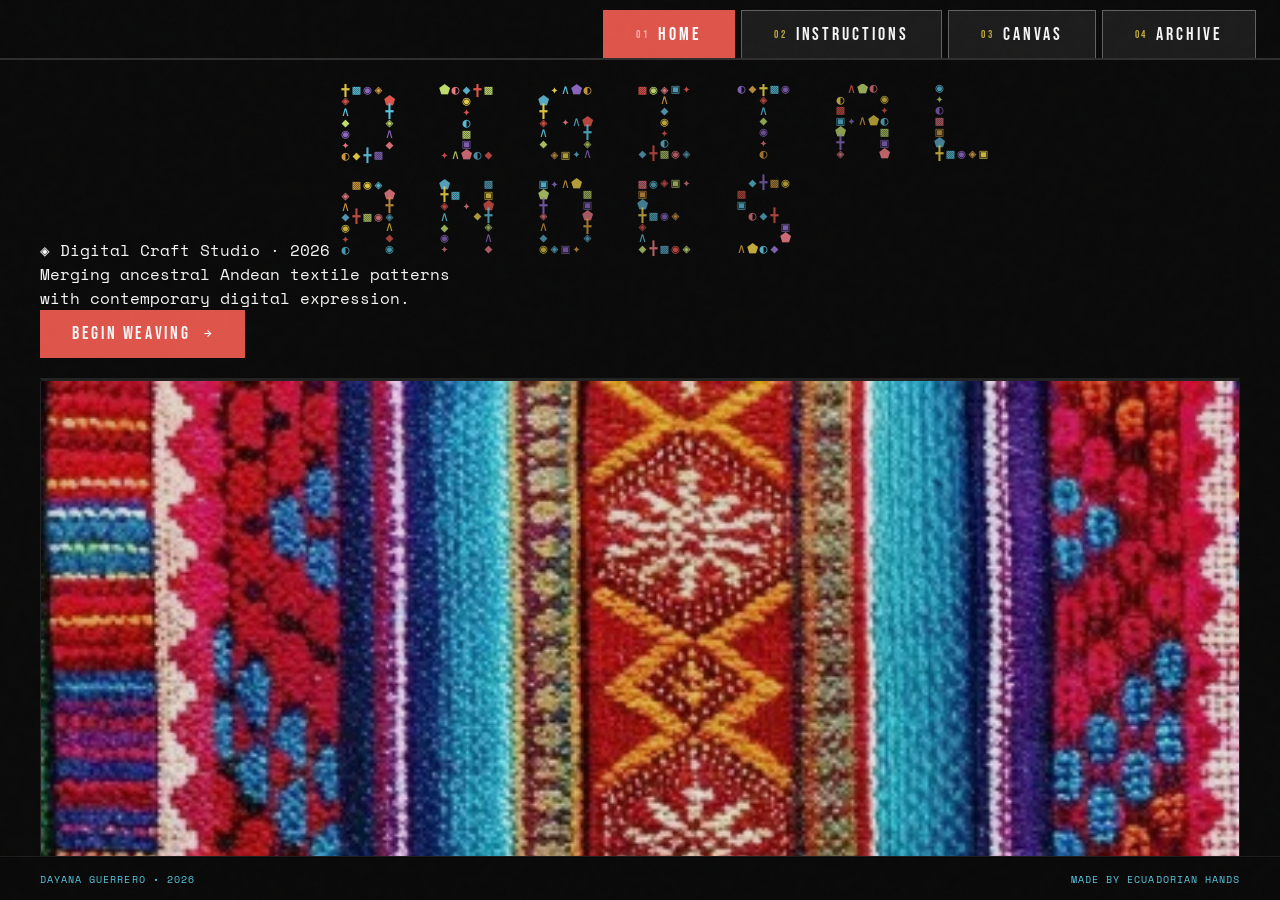
==== index.html @ b8771808 "Add files via upload" ====
<!DOCTYPE html>
<html lang="en">
<head>
    <meta charset="UTF-8">
    <meta name="viewport" content="width=device-width, initial-scale=1.0">
    <title>DIGITAL ANDES • Dayana 2026</title>
    <link rel="stylesheet" href="styles.css">

<style id="tutorial-styles">

/* ── Tutorial embed — fully fluid for 27" 5K (DPR=2 → ~1280 CSS px wide)
   All sizes use clamp(min, preferred-vw/vh, max).
   Calibrated to 1280×800 CSS viewport (5K iMac, DPR=2).
   Scales continuously 768px – 1920px. ── */

#tutorial-embed {
  position: relative;
  width: 100%;
  height: 100%;
  background: #0a0a0a;
  font-family: 'Space Mono', monospace;
  color: #f5f5f5;
  overflow: hidden;

  --golden: #e7cc44;
  --coral:  #de544a;
  --cyan:   #5bc6e2;
  --lime:   #c1dc6e;
  --purple: #8d69c6;
  --pink:   #e97883;
  --bg:     #0a0a0a;
  --panel:  #111111;
  --border: rgba(255,255,255,0.08);

  --t-badge:     clamp(2rem,   4.2vw, 5rem);
  --t-title:     clamp(1.3rem, 2vw,   2.4rem);
  --t-desc:      clamp(0.65rem,0.78vw,0.88rem);
  --t-key:       clamp(0.58rem,0.68vw,0.78rem);
  --t-ann:       clamp(0.52rem,0.6vw, 0.72rem);
  --t-auto:      clamp(0.48rem,0.56vw,0.66rem);
  --t-overlay:   clamp(1.8rem, 4.5vw, 4.8rem);
  --t-overlay-p: clamp(0.62rem,0.75vw,0.88rem);
  --t-save:      clamp(0.85rem,1.05vw,1.3rem);
  --t-kbd:       clamp(0.75rem,0.9vw,  1.1rem);
  --t-sym:       clamp(11px,   1.2vw,  16px);
  --t-nav:       clamp(0.75rem,0.9vw,  1.1rem);

  --strip-w:    clamp(160px, 20vw, 280px);
  --strip-pad:  clamp(1.2rem,2.2vw,2.8rem);
  --cell-sz:    clamp(20px,  2.4vw,  34px);
  --kbd-w:      clamp(28px,  3.2vw,  46px);
  --kbd-h:      clamp(34px,  3.8vw,  54px);
  --sym-btn-sz: clamp(26px,  2.8vw,  40px);
  --sidebar-w:  clamp(38px,  4.2vw,  58px);
  --nav-sz:     clamp(26px,  2.8vw,  40px);
  --save-pad-v: clamp(0.55rem,0.8vh, 1rem);
  --save-pad-h: clamp(1.2rem, 1.8vw, 2.4rem);
}

#tutorial-embed * { margin: 0; padding: 0; box-sizing: border-box; }

#tutorial-embed .slide {
  position: absolute; inset: 0; display: flex;
  opacity: 0; pointer-events: none; transition: opacity 0.5s ease;
}
#tutorial-embed .slide.active { opacity: 1; pointer-events: all; }

#tutorial-embed .label-strip {
  width: var(--strip-w);
  flex-shrink: 0;
  background: var(--panel);
  border-right: 1px solid var(--border);
  display: flex; flex-direction: column; justify-content: center;
  padding: var(--strip-pad);
  position: relative; z-index: 10;
  gap: clamp(0.5rem,0.9vh,1.2rem);
}

#tutorial-embed .step-badge {
  font-family: 'Space Mono', monospace;
  font-size: var(--t-badge);
  line-height: 1; color: var(--coral); opacity: 0.2;
}
#tutorial-embed .step-title {
  font-family: 'Bebas Neue', sans-serif;
  font-size: var(--t-title);
  letter-spacing: 0.08em; line-height: 1.1;
}
#tutorial-embed .step-desc {
  font-family: 'Space Mono', monospace;
  font-weight: 300; font-size: var(--t-desc);
  line-height: 1.75; color: var(--cyan); opacity: 0.85;
}
#tutorial-embed .step-key {
  display: inline-flex; align-items: center; gap: 0.5rem;
  background: rgba(255,255,255,0.06); border: 1px solid var(--border);
  padding: clamp(0.32rem,0.5vh,0.6rem) clamp(0.5rem,0.8vw,0.9rem);
  font-size: var(--t-key); letter-spacing: 0.1em; color: var(--golden); white-space: nowrap;
}

#tutorial-embed .demo-area {
  flex: 1; position: relative; background: #0d0d0d; overflow: hidden;
}
#tutorial-embed .demo-grid {
  position: absolute; inset: 0;
  background-image:
    linear-gradient(rgba(255,255,255,0.025) 1px, transparent 1px),
    linear-gradient(90deg, rgba(255,255,255,0.025) 1px, transparent 1px);
  background-size: var(--cell-sz) var(--cell-sz);
}

#tutorial-embed .cell {
  position: absolute;
  width: var(--cell-sz); height: var(--cell-sz);
  display: flex; align-items: center; justify-content: center;
  font-size: calc(var(--cell-sz) * 0.58);
  border-radius: 2px; opacity: 0; transform: scale(0.5);
  transition: opacity 0.25s ease, transform 0.25s ease;
}
#tutorial-embed .cell.show { opacity: 1; transform: scale(1); }

#tutorial-embed .cursor {
  position: absolute;
  width: clamp(14px,1.6vw,22px); height: clamp(14px,1.6vw,22px);
  border: 2px solid var(--golden); border-radius: 50%;
  pointer-events: none; z-index: 50;
  transition: left 0.4s cubic-bezier(0.25,0.1,0.25,1), top 0.4s cubic-bezier(0.25,0.1,0.25,1);
}
#tutorial-embed .cursor::after {
  content: ''; position: absolute; top: 50%; left: 50%;
  transform: translate(-50%,-50%);
  width: clamp(3px,0.3vw,5px); height: clamp(3px,0.3vw,5px);
  background: var(--golden); border-radius: 50%;
}
#tutorial-embed .cursor.dragging { border-color: var(--coral); box-shadow: 0 0 12px var(--coral); }
#tutorial-embed .cursor.dragging::after { background: var(--coral); }

#tutorial-embed .trail-dot {
  position: absolute;
  width: clamp(3px,0.35vw,5px); height: clamp(3px,0.35vw,5px);
  background: var(--coral); border-radius: 50%;
  opacity: 0; pointer-events: none; transition: opacity 0.3s ease;
}
#tutorial-embed .trail-dot.show { opacity: 0.6; }

#tutorial-embed .sidebar-hint {
  position: absolute; right: 0; top: 0; bottom: 0;
  width: var(--sidebar-w); background: rgba(10,10,10,0.95);
  border-left: 1px solid var(--border);
  display: flex; flex-direction: column; align-items: center;
  padding: clamp(0.6rem,1vh,1.2rem) 0;
  gap: clamp(0.45rem,0.7vh,0.9rem); z-index: 20;
}

#tutorial-embed .sym-btn {
  width: var(--sym-btn-sz); height: var(--sym-btn-sz);
  display: flex; align-items: center; justify-content: center;
  font-size: var(--t-sym); border: 1px solid transparent;
  border-radius: 2px; cursor: pointer; transition: all 0.2s;
  color: rgba(255,255,255,0.5);
}
#tutorial-embed .sym-btn.active-sym {
  border-color: var(--golden); color: var(--golden);
  background: rgba(231,204,68,0.1); box-shadow: 0 0 8px rgba(231,204,68,0.3);
}

#tutorial-embed .kbd-display {
  position: absolute;
  bottom: clamp(1.2rem,2.5vh,3rem); left: 50%; transform: translateX(-50%);
  display: flex; gap: clamp(3px,0.4vw,6px); z-index: 30;
}
#tutorial-embed .kbd-key {
  width: var(--kbd-w); height: var(--kbd-h);
  background: rgba(255,255,255,0.06);
  border: 1px solid rgba(255,255,255,0.15);
  border-bottom: 3px solid rgba(255,255,255,0.1);
  border-radius: 4px; display: flex; align-items: center; justify-content: center;
  font-family: 'Space Mono', monospace; font-size: var(--t-kbd);
  color: rgba(255,255,255,0.4); transition: all 0.15s ease;
}
#tutorial-embed .kbd-key.pressed {
  background: rgba(231,204,68,0.15); border-color: var(--golden);
  border-bottom-color: rgba(231,204,68,0.3); color: var(--golden);
  transform: translateY(2px); box-shadow: 0 0 10px rgba(231,204,68,0.25);
}

#tutorial-embed .typed-word {
  position: absolute; top: 50%; left: 50%;
  transform: translate(-50%,-50%); z-index: 25;
  display: flex; gap: clamp(3px,0.4vw,6px);
}
#tutorial-embed .typed-char {
  display: inline-flex; flex-direction: column;
  gap: clamp(1px,0.15vw,2px);
  opacity: 0; transform: translateY(10px);
  transition: opacity 0.2s ease, transform 0.2s ease;
}
#tutorial-embed .typed-char.show { opacity: 1; transform: translateY(0); }

#tutorial-embed .color-dot {
  width: clamp(20px,2.4vw,32px); height: clamp(20px,2.4vw,32px);
  border-radius: 50%; border: 2px solid transparent;
  transition: all 0.2s; cursor: pointer; flex-shrink: 0;
}
#tutorial-embed .color-dot.selected {
  border-color: white; transform: scale(1.2); box-shadow: 0 0 10px currentColor;
}

#tutorial-embed .progress-bar {
  position: absolute;
  bottom: clamp(0.7rem,1.2vh,1.4rem); left: 50%; transform: translateX(-50%);
  display: flex; gap: clamp(4px,0.5vw,8px); z-index: 200;
}
#tutorial-embed .prog-dot {
  width: clamp(5px,0.55vw,8px); height: clamp(5px,0.55vw,8px);
  border-radius: 50%; background: rgba(255,255,255,0.2); transition: all 0.3s;
}
#tutorial-embed .prog-dot.active {
  background: var(--golden); width: clamp(14px,1.6vw,22px); border-radius: 3px;
}

#tutorial-embed .save-btn-demo {
  position: absolute;
  bottom: clamp(1.8rem,3.5vh,4.5rem); left: 50%; transform: translateX(-50%);
  background: var(--coral); color: white;
  font-family: 'Bebas Neue', sans-serif; font-size: var(--t-save);
  letter-spacing: 0.15em;
  padding: var(--save-pad-v) var(--save-pad-h);
  border: none; cursor: pointer;
  display: flex; align-items: center; gap: clamp(0.4rem,0.6vw,0.85rem);
  z-index: 30; opacity: 0; white-space: nowrap;
  transition: opacity 0.4s ease, transform 0.2s ease;
}
#tutorial-embed .save-btn-demo.show { opacity: 1; }
#tutorial-embed .save-btn-demo.click-anim {
  transform: translateX(-50%) scale(0.95); filter: brightness(1.2);
}
#tutorial-embed .save-icon { font-size: var(--t-save); }

#tutorial-embed .flash {
  position: absolute; inset: 0; background: white;
  opacity: 0; pointer-events: none; z-index: 100; transition: opacity 0.1s ease;
}
#tutorial-embed .flash.active { opacity: 0.6; }

#tutorial-embed .annotation {
  position: absolute; font-size: var(--t-ann);
  font-family: 'Space Mono', monospace; letter-spacing: 0.1em;
  color: var(--golden); opacity: 0; transition: opacity 0.4s ease;
  z-index: 40; white-space: nowrap;
}
#tutorial-embed .annotation.show { opacity: 1; }
#tutorial-embed .annotation .ann-line {
  display: block; width: clamp(28px,3vw,48px); height: 1px;
  background: var(--golden); margin-top: clamp(2px,0.4vh,5px); opacity: 0.5;
}

#tutorial-embed .title-overlay {
  position: absolute; inset: 0;
  display: flex; flex-direction: column; align-items: center; justify-content: center;
  background: var(--bg); z-index: 200; transition: opacity 0.8s ease;
  gap: clamp(0.5rem,1vh,1.2rem);
}
#tutorial-embed .title-overlay.hide { opacity: 0; pointer-events: none; }
#tutorial-embed .title-overlay h1 {
  font-family: 'Space Mono', monospace; font-size: var(--t-overlay);
  text-align: center; line-height: 0.9;
}
#tutorial-embed .title-overlay h1 span { display: block; }
#tutorial-embed .title-overlay h1 span:nth-child(1) { color: var(--lime); }
#tutorial-embed .title-overlay h1 span:nth-child(2) { color: var(--golden); }
#tutorial-embed .title-overlay h1 span:nth-child(3) { color: var(--coral); }
#tutorial-embed .title-overlay p {
  font-size: var(--t-overlay-p); letter-spacing: 0.25em; color: var(--cyan);
}
#tutorial-embed .title-bar {
  width: clamp(40px,4.5vw,70px); height: clamp(2px,0.3vh,4px);
  background: var(--coral); animation: expandBar 1s ease 0.5s forwards;
  transform: scaleX(0); transform-origin: left;
}
@keyframes expandBar { to { transform: scaleX(1); } }

#tutorial-embed .nav-arrows {
  position: absolute;
  bottom: clamp(0.7rem,1.2vh,1.4rem); right: clamp(1rem,1.4vw,2rem);
  display: flex; gap: clamp(4px,0.5vw,8px); z-index: 200;
}
#tutorial-embed .nav-arr {
  width: var(--nav-sz); height: var(--nav-sz);
  background: rgba(255,255,255,0.06); border: 1px solid var(--border);
  color: rgba(255,255,255,0.4); display: flex; align-items: center; justify-content: center;
  cursor: pointer; font-size: var(--t-nav); transition: all 0.2s;
  font-family: 'Space Mono', monospace;
}
#tutorial-embed .nav-arr:hover {
  background: rgba(231,204,68,0.1); border-color: var(--golden); color: var(--golden);
}

#tutorial-embed .auto-badge {
  position: absolute;
  top: clamp(0.7rem,1.2vh,1.4rem); right: clamp(1rem,1.4vw,2rem);
  font-size: var(--t-auto); letter-spacing: 0.15em;
  color: rgba(255,255,255,0.25); z-index: 200;
}

</style>
</head>
<body>
    <div class="noise-overlay"></div>
    <div class="grain"></div>

    <main class="content-container">

        <!-- PERSISTENT TAB STRIP -->
        <nav class="tab-strip">
            <button class="nav-tab active" data-tab="home">
                <span class="tab-number">01</span>
                <span class="tab-label">HOME</span>
            </button>
            <button class="nav-tab" data-tab="instructions">
                <span class="tab-number">02</span>
                <span class="tab-label">INSTRUCTIONS</span>
            </button>
            <button class="nav-tab" data-tab="canvas">
                <span class="tab-number">03</span>
                <span class="tab-label">CANVAS</span>
            </button>
            <button class="nav-tab archive-tab" data-tab="archive">
                <span class="tab-number">04</span>
                <span class="tab-label">ARCHIVE</span>
                <span class="archive-count" id="archive-count"></span>
            </button>
        </nav>

        <!-- HOME TAB -->
        <section id="home" class="tab-content active">
            <div class="home-layout">

                <!-- HEADER ROW: title + tagline -->
                <div class="home-header">
                    <div class="home-header-left">
                        <span class="home-eyebrow">◈ Digital Craft Studio · 2026</span>
                        <canvas id="woven-title-canvas" class="woven-title-canvas"></canvas>
                    </div>
                    <div class="home-header-right">
                        <p class="home-desc">Merging ancestral Andean textile patterns<br>with contemporary digital expression.</p>
                        <button class="cta-button" onclick="switchTab('instructions')">
                            BEGIN WEAVING
                            <svg width="11" height="11" viewBox="0 0 24 24" fill="none" stroke="currentColor" stroke-width="2.5"><path d="M5 12h14M12 5l7 7-7 7"/></svg>
                        </button>
                    </div>
                </div>

                <!-- GALLERY ROW: all tiles equal -->
                <div class="home-gallery">
                    <div class="textile-item canvas" id="canvas-replica-1"></div>
                    <div class="textile-item photo"><img src="vibrant-andean-textiles.jpeg" alt="Andean pattern"></div>
                    <div class="textile-item canvas" id="canvas-replica-2"></div>
                    <div class="textile-item photo"><img src="istockphoto-621367868-612x612.jpg" alt="Andean textile"></div>
                    <div class="textile-item canvas" id="canvas-replica-3"></div>
                    <div class="textile-item photo"><img src="vibrant-andean-textiles.jpg copy-1 (dragged) 2.jpeg" alt="Andean stripes"></div>
                    <div class="textile-item canvas" id="canvas-replica-4"></div>
                    <div class="textile-item photo"><img src="1000_F_153017952_gKyts2V2h1kxuf6cr2SdKtcR1sbag2bC.jpg" alt="Andean textile"></div>
                </div>

                <!-- INFO ROW: three equal cells -->
                <div class="home-info-row">
                    <div class="home-info-cell">
                        <span class="info-num">01</span>
                        <h2 class="info-label">ABOUT</h2>
                        <p>Merging ancestral Andean textile patterns with contemporary digital expression. Create woven designs using traditional symbols, vibrant natural dyes, and time-honored compositional techniques.</p>
                    </div>
                    <div class="home-info-div"></div>
                    <div class="home-info-cell">
                        <span class="info-num">02</span>
                        <h2 class="info-label">HERITAGE</h2>
                        <p>Encoding cosmological beliefs and ecological wisdom into every thread. Each symbol carries meaning—from mountain peaks to water flows, celestial bodies to agricultural cycles.</p>
                    </div>
                    <div class="home-info-div"></div>
                    <div class="home-info-cell">
                        <span class="info-num">03</span>
                        <h2 class="info-label">TECHNIQUE</h2>
                        <p>Navigate the digital loom to explore pattern-making. Type to form words in traditional letterforms. Click and drag to weave custom motifs.</p>
                    </div>
                </div>

            </div>
        </section>

        <!-- INSTRUCTIONS TAB -->
        <section id="instructions" class="tab-content">
            <div class="instructions-layout">
                <h1 class="page-title glitch" data-text="INSTRUCTIONS">INSTRUCTIONS</h1>
                <div class="tutorial-embed-wrapper">
                    <div id="tutorial-embed">
<!-- TITLE INTRO OVERLAY -->
<div class="title-overlay" id="titleOverlay">
  <h1>
    <span>HOW TO</span>
    <span>WEAVE</span>
    <span>YOUR TEXTILE</span>
  </h1>
  <div class="title-bar"></div>
  <p>4 STEPS · FEELING STUDIO 2026</p>
</div>

<!-- AUTO badge -->
<div class="auto-badge">AUTO ↻</div>

<!-- PROGRESS DOTS (outside slides, always visible) -->
<div class="progress-bar" id="progressBar">
  <div class="prog-dot active"></div>
  <div class="prog-dot"></div>
  <div class="prog-dot"></div>
  <div class="prog-dot"></div>
</div>

<!-- NAV ARROWS -->
<div class="nav-arrows">
  <div class="nav-arr" id="prevBtn">←</div>
  <div class="nav-arr" id="nextBtn">→</div>
</div>

<!-- ═══════════════════════════════════════════════════ -->
<!-- SLIDE 1: CLICK & DRAG TO WEAVE -->
<!-- ═══════════════════════════════════════════════════ -->
<div class="slide active" id="slide-0">
  <div class="label-strip">
    <div class="step-badge">01</div>
    <div class="step-title" style="color: var(--coral)">CLICK &amp; DRAG<br>TO WEAVE</div>
    <div class="step-desc">Click anywhere on the canvas and drag to paint Andean symbols into the grid. Each cell fills with your active symbol. Slow, deliberate strokes create the most intricate patterns — a speed warning appears if you rush.</div>
    <div class="step-key">🖱 CLICK + DRAG</div>
  </div>
  <div class="demo-area" id="demo-0">
    <div class="demo-grid"></div>

    <!-- Pre-drawn static cells (subtle bg) -->
    <!-- Dynamic cells rendered by JS -->
    <div id="cells-0"></div>

    <!-- Trail dots -->
    <div id="trail-0"></div>

    <!-- Cursor -->
    <div class="cursor" id="cursor-0" style="left: 80px; top: 100px"></div>

    <!-- Annotation -->
    <div class="annotation" id="ann-0" style="top: 60px; left: 120px">
      DRAG TO PLACE SYMBOLS
      <span class="ann-line"></span>
    </div>

    <!-- Left controls panel hint -->
    <div class="sidebar-hint" style="left:0; right:auto; border-left:none; border-right:1px solid var(--border);">
      <div class="sym-btn active-sym">╋</div>
      <div class="sym-btn">◆</div>
      <div class="sym-btn">△</div>
      <div class="sym-btn">◉</div>
      <div class="sym-btn">✦</div>
      <div class="sym-btn">◐</div>
    </div>
  </div>
</div>

<!-- ═══════════════════════════════════════════════════ -->
<!-- SLIDE 2: CHOOSE ANY SYMBOL -->
<!-- ═══════════════════════════════════════════════════ -->
<div class="slide" id="slide-1">
  <div class="label-strip">
    <div class="step-badge">02</div>
    <div class="step-title" style="color: var(--golden)">CHOOSE<br>ANY SYMBOL</div>
    <div class="step-desc">Pick from 28 traditional Andean motifs in the SYMBOLS section of the left controls panel — crosses, diamonds, celestial forms, chevrons, and more. Your active symbol highlights in gold.</div>
    <div class="step-key">← LEFT PANEL</div>
  </div>
  <div class="demo-area" id="demo-1">
    <div class="demo-grid"></div>
    <div id="cells-1"></div>
    <div class="cursor" id="cursor-1" style="left: 300px; top: 150px"></div>

    <!-- Symbol grid demonstration -->
    <div id="sym-showcase" style="position:absolute; top:50%; left:45%; transform:translate(-50%,-50%); display:flex; flex-direction:column; gap:8px; z-index:20"></div>

    <!-- Sidebar with more symbols -->
    <div class="sidebar-hint" id="sidebar-1" style="left:0; right:auto; border-left:none; border-right:1px solid var(--border);">
      <div class="sym-btn" id="sb-0">╋</div>
      <div class="sym-btn" id="sb-1">◆</div>
      <div class="sym-btn" id="sb-2">△</div>
      <div class="sym-btn" id="sb-3">◉</div>
      <div class="sym-btn" id="sb-4">✦</div>
      <div class="sym-btn" id="sb-5">⬢</div>
      <div class="sym-btn" id="sb-6">◐</div>
      <div class="sym-btn" id="sb-7">☼</div>
    </div>

    <div class="annotation show" id="ann-1" style="bottom: 80px; left: 40px; opacity:0">
      28 ANDEAN SYMBOLS
      <span class="ann-line"></span>
    </div>
  </div>
</div>

<!-- ═══════════════════════════════════════════════════ -->
<!-- SLIDE 3: TYPE TO SPELL WORDS -->
<!-- ═══════════════════════════════════════════════════ -->
<div class="slide" id="slide-2">
  <div class="label-strip">
    <div class="step-badge">03</div>
    <div class="step-title" style="color: var(--lime)">TYPE TO<br>SPELL WORDS</div>
    <div class="step-desc">Click the canvas first, then press any letter keys to weave pixel words into the grid. A TYPE bar at the top shows your current word. Press Backspace to delete a letter, or Enter to clear the word.</div>
    <div class="step-key">⌨ CLICK CANVAS · A–Z</div>
  </div>
  <div class="demo-area" id="demo-2">
    <div class="demo-grid"></div>

    <!-- Pixel word display area -->
    <div id="pixel-word-area" style="position:absolute; top:30%; left:50%; transform:translateX(-50%); display:flex; gap:8px; z-index:25"></div>

    <!-- Keyboard row -->
    <div class="kbd-display" id="kbd-display">
      <div class="kbd-key" id="k-A">A</div>
      <div class="kbd-key" id="k-N">N</div>
      <div class="kbd-key" id="k-D">D</div>
      <div class="kbd-key" id="k-E">E</div>
      <div class="kbd-key" id="k-A2">A</div>
      <div class="kbd-key" id="k-N2">N</div>
    </div>

    <div class="annotation" id="ann-2" style="top:18%; left:50%; transform:translateX(-50%)">
      WORDS WOVEN IN PIXEL LETTERFORMS
      <span class="ann-line" style="margin:0 auto"></span>
    </div>

    <!-- Type bar replica -->
    <div style="position:absolute; top:8px; left:var(--sidebar-w,52px); right:0; height:clamp(26px,3.5vh,38px); background:rgba(255,255,255,0.04); border-bottom:1px solid var(--border); display:flex; align-items:center; gap:10px; padding:0 12px; z-index:30; font-family:'Space Mono',monospace; font-size:var(--t-key,0.62rem); letter-spacing:0.12em;">
      <span style="color:var(--golden); opacity:0.7">TYPE</span>
      <span id="type-bar-demo" style="color:#f5f5f5; opacity:0.9"></span><span style="color:var(--golden); animation:blink 1s step-end infinite">_</span>
      <span style="margin-left:auto; color:rgba(255,255,255,0.25); font-size:var(--t-ann,0.55rem)">ENTER TO CLEAR</span>
    </div>
    <style>@keyframes blink{0%,100%{opacity:1}50%{opacity:0}}</style>

    <div class="sidebar-hint" style="left:0; right:auto; border-left:none; border-right:1px solid var(--border);">
      <div class="sym-btn active-sym">◆</div>
      <div class="sym-btn">△</div>
      <div class="sym-btn">◉</div>
      <div class="sym-btn">✦</div>
    </div>
  </div>
</div>

<!-- ═══════════════════════════════════════════════════ -->
<!-- SLIDE 4: SAVE PNG -->
<!-- ═══════════════════════════════════════════════════ -->
<div class="slide" id="slide-3">
  <div class="label-strip">
    <div class="step-badge">04</div>
    <div class="step-title" style="color: var(--cyan)">SAVE<br>YOUR PNG</div>
    <div class="step-desc">When your textile is ready, click SAVE PNG in the left controls panel. Your creation is exported as a full-resolution PNG and added to your Archive — where you can revisit and expand it anytime.</div>
    <div class="step-key">↓ LEFT PANEL → SAVE PNG</div>
  </div>
  <div class="demo-area" id="demo-3">
    <div class="demo-grid"></div>

    <!-- Final composition with many cells -->
    <div id="cells-3"></div>

    <!-- Flash effect -->
    <div class="flash" id="flash-3"></div>

    <!-- Save button -->
    <button class="save-btn-demo" id="save-btn" onclick="">
      <span class="save-icon">↓</span>
      SAVE PNG
    </button>

    <!-- Download success -->
    <div id="save-confirm" style="position:absolute; top:clamp(1rem,2vh,2.5rem); left:50%; transform:translateX(-50%); font-family:'Bebas Neue',sans-serif; font-size:var(--t-save,1rem); letter-spacing:0.15em; color:var(--lime); opacity:0; transition: opacity 0.4s ease; white-space:nowrap; z-index:50">
      ✓ SAVED TO ARCHIVE
    </div>

    <div class="annotation" id="ann-3" style="bottom:7rem; left:50%; transform:translateX(-50%); text-align:center; opacity:0">
      EXPORTS YOUR FULL CANVAS
    </div>

    <!-- Left controls panel replica -->
    <div class="sidebar-hint" style="left:0; right:auto; border-left:none; border-right:1px solid var(--border); width:60px; padding-top:0.5rem; gap:0.5rem;">
      <div class="sym-btn" style="font-size:9px; letter-spacing:0.04em; color:rgba(255,255,255,0.3)">━</div>
      <div class="sym-btn" style="font-size:9px; letter-spacing:0.04em; color:rgba(255,255,255,0.3)">CONN</div>
      <div style="width:32px; height:1px; background:var(--border);"></div>
      <div class="sym-btn" style="font-size:11px; color:var(--coral)">↻</div>
      <div class="sym-btn active-sym" style="font-size:11px; color:var(--lime); border-color:var(--lime); background:rgba(193,220,110,0.1)">↓</div>
      <div class="sym-btn" style="font-size:11px; color:rgba(255,255,255,0.3)">?</div>
    </div>
  </div>
</div>

<script>
// ─── PIXEL FONT (5x7) ───────────────────────────────────────────────
const PIXELS = {
  A: [[0,1,1,1,0],[1,0,0,0,1],[1,0,0,0,1],[1,1,1,1,1],[1,0,0,0,1],[1,0,0,0,1],[1,0,0,0,1]],
  N: [[1,0,0,0,1],[1,1,0,0,1],[1,0,1,0,1],[1,0,0,1,1],[1,0,0,0,1],[1,0,0,0,1],[1,0,0,0,1]],
  D: [[1,1,1,0,0],[1,0,0,1,0],[1,0,0,0,1],[1,0,0,0,1],[1,0,0,0,1],[1,0,0,1,0],[1,1,1,0,0]],
  E: [[1,1,1,1,1],[1,0,0,0,0],[1,0,0,0,0],[1,1,1,1,0],[1,0,0,0,0],[1,0,0,0,0],[1,1,1,1,1]],
};

function makePixelChar(letter, color) {
  const rows = PIXELS[letter] || PIXELS['A'];
  const wrap = document.createElement('div');
  wrap.style.display = 'flex';
  wrap.style.flexDirection = 'column';
  wrap.style.gap = '2px';
  wrap.style.opacity = '0';
  wrap.style.transform = 'translateY(12px)';
  wrap.style.transition = 'opacity 0.3s ease, transform 0.3s ease';
  rows.forEach(row => {
    const rowEl = document.createElement('div');
    rowEl.style.display = 'flex';
    rowEl.style.gap = '2px';
    row.forEach(on => {
      const px = document.createElement('div');
      px.style.width = '8px';
      px.style.height = '8px';
      px.style.borderRadius = '1px';
      px.style.background = on ? color : 'transparent';
      rowEl.appendChild(px);
    });
    wrap.appendChild(rowEl);
  });
  return wrap;
}

// ─── SLIDE MANAGEMENT ───────────────────────────────────────────────
const slides = document.querySelectorAll('.slide');
const progDots = document.querySelectorAll('.prog-dot');
let currentSlide = 0;
let slideTimeout = null;
const SLIDE_DURATIONS = [5200, 5500, 6000, 5500];
let stopperFns = [];

function goToSlide(idx) {
  if (slideTimeout) clearTimeout(slideTimeout);
  if (stopperFns[currentSlide]) stopperFns[currentSlide]();

  slides[currentSlide].classList.remove('active');
  progDots[currentSlide].classList.remove('active');

  currentSlide = (idx + slides.length) % slides.length;

  slides[currentSlide].classList.add('active');
  progDots[currentSlide].classList.add('active');

  startSlideAnimation(currentSlide);
  slideTimeout = setTimeout(() => goToSlide(currentSlide + 1), SLIDE_DURATIONS[currentSlide]);
}

document.getElementById('nextBtn').onclick = () => goToSlide(currentSlide + 1);
document.getElementById('prevBtn').onclick = () => goToSlide(currentSlide - 1);

// ─── SLIDE 0 ANIMATION: Click & Drag ─────────────────────────────────
function animSlide0() {
  const cursor = document.getElementById('cursor-0');
  const cellsContainer = document.getElementById('cells-0');
  const trailContainer = document.getElementById('trail-0');
  const ann = document.getElementById('ann-0');
  cellsContainer.innerHTML = '';
  trailContainer.innerHTML = '';
  ann.classList.remove('show');

  const symbols = ['╋','◆','△','◉','✦','◇','▬'];
  const colors = ['#e7cc44','#de544a','#c1dc6e','#5bc6e2','#8d69c6','#e97883','#d39c42'];

  // Fluid grid size — read from computed CSS custom property
  const demo = document.getElementById('demo-0');
  const cellPx = parseFloat(getComputedStyle(demo).getPropertyValue('--cell-sz')) || 28;
  const gridSize = Math.round(cellPx);
  const paths = [
    // Horizontal sweep
    {col:2, row:3},{col:3,row:3},{col:4,row:3},{col:5,row:3},{col:6,row:3},
    {col:7,row:3},{col:8,row:3},{col:9,row:3},{col:10,row:3},
    // Go down
    {col:10,row:4},{col:10,row:5},{col:10,row:6},
    // Horizontal back
    {col:9,row:6},{col:8,row:6},{col:7,row:6},{col:6,row:6},{col:5,row:6},
    // Another row
    {col:3,row:8},{col:4,row:8},{col:5,row:8},{col:6,row:8},{col:7,row:8},{col:8,row:8},
    // Diagonal-ish
    {col:4,row:10},{col:5,row:10},{col:6,row:10},{col:7,row:10},{col:8,row:10},{col:9,row:10},{col:10,row:10},{col:11,row:10},
  ];

  let t0, rafId, i = 0, stopped = false;
  const msPerCell = 130;

  function placeCells() {
    if (stopped) return;
    if (i >= paths.length) {
      cursor.classList.remove('dragging');
      setTimeout(() => {
        if (!stopped) ann.classList.add('show');
      }, 300);
      return;
    }

    const {col, row} = paths[i];
    const x = 20 + col * gridSize;
    const y = 20 + row * gridSize;

    cursor.style.left = (x - 10) + 'px';
    cursor.style.top = (y - 10) + 'px';
    cursor.classList.add('dragging');

    // Place trail dot
    const td = document.createElement('div');
    td.className = 'trail-dot';
    td.style.left = x + 'px';
    td.style.top = y + 'px';
    trailContainer.appendChild(td);
    requestAnimationFrame(() => td.classList.add('show'));

    // Place cell
    const cell = document.createElement('div');
    cell.className = 'cell';
    const ci = i % colors.length;
    cell.style.left = (20 + col * gridSize) + 'px';
    cell.style.top = (20 + row * gridSize) + 'px';
    cell.style.background = colors[ci] + '22';
    cell.style.color = colors[ci];
    cell.textContent = symbols[ci % symbols.length];
    cellsContainer.appendChild(cell);
    requestAnimationFrame(() => cell.classList.add('show'));

    i++;
    rafId = setTimeout(placeCells, msPerCell);
  }

  // Start after short delay
  const startTimer = setTimeout(() => {
    cursor.style.left = (20 + paths[0].col * gridSize - 10) + 'px';
    cursor.style.top = (20 + paths[0].row * gridSize - 10) + 'px';
    placeCells();
  }, 600);

  return () => {
    stopped = true;
    clearTimeout(startTimer);
    clearTimeout(rafId);
    cursor.classList.remove('dragging');
  };
}

// ─── SLIDE 1 ANIMATION: Choose Symbol ────────────────────────────────
function animSlide1() {
  const cursor = document.getElementById('cursor-1');
  const sbBtns = [0,1,2,3,4,5,6,7].map(i => document.getElementById('sb-'+i));
  const ann = document.getElementById('ann-1');
  const showcase = document.getElementById('sym-showcase');
  showcase.innerHTML = '';
  ann.style.opacity = '0';

  const symbols = ['╋','◆','△','◉','✦','⬢','◐','☼'];
  const colors = ['#e7cc44','#de544a','#c1dc6e','#5bc6e2','#8d69c6','#e97883','#d39c42','#cc3a28'];

  let stopped = false;
  let timers = [];

  function selectSymbol(idx) {
    sbBtns.forEach(b => b.classList.remove('active-sym'));
    if (sbBtns[idx]) {
      sbBtns[idx].classList.add('active-sym');
      sbBtns[idx].style.color = colors[idx];
      sbBtns[idx].style.borderColor = colors[idx];
      sbBtns[idx].style.background = colors[idx] + '22';
      sbBtns[idx].style.boxShadow = `0 0 8px ${colors[idx]}55`;
    }

    // Move cursor to that button position — left panel
    const symBtnSz = parseFloat(getComputedStyle(document.getElementById('tutorial-embed')).getPropertyValue('--sym-btn-sz')) || 32;
    const gap = symBtnSz * 0.55;
    const top = 14 + idx * (symBtnSz + gap);
    cursor.style.left = (parseFloat(getComputedStyle(document.getElementById('tutorial-embed')).getPropertyValue('--sidebar-w')) + 8) + 'px';
    cursor.style.top = top + 'px';

    // Add symbol to showcase
    const row = Math.floor(idx / 4);
    if (!showcase.children[row]) {
      const r = document.createElement('div');
      r.style.display = 'flex';
      r.style.gap = '12px';
      showcase.appendChild(r);
    }
    const span = document.createElement('span');
    span.textContent = symbols[idx];
    const showcaseFontSz = Math.round(parseFloat(getComputedStyle(document.getElementById('tutorial-embed')).getPropertyValue('--cell-sz')) * 1.1);
    span.style.fontSize = showcaseFontSz + 'px';
    span.style.color = colors[idx];
    span.style.opacity = '0';
    span.style.transition = 'opacity 0.3s ease, transform 0.3s ease';
    span.style.transform = 'scale(0.5)';
    showcase.children[row].appendChild(span);
    requestAnimationFrame(() => {
      span.style.opacity = '1';
      span.style.transform = 'scale(1)';
    });
  }

  let i = 0;
  function cycle() {
    if (stopped) return;
    selectSymbol(i % symbols.length);
    i++;
    const t = setTimeout(cycle, 600);
    timers.push(t);
  }

  const t0 = setTimeout(() => {
    cycle();
    const ta = setTimeout(() => {
      if (!stopped) ann.style.opacity = '1';
    }, 2000);
    timers.push(ta);
  }, 400);
  timers.push(t0);

  return () => {
    stopped = true;
    timers.forEach(clearTimeout);
  };
}

// ─── SLIDE 2 ANIMATION: Type Words ───────────────────────────────────
function animSlide2() {
  const area = document.getElementById('pixel-word-area');
  const ann = document.getElementById('ann-2');
  area.innerHTML = '';
  ann.classList.remove('show');

  const word = 'ANDEAN';
  const colors = ['#e7cc44','#de544a','#c1dc6e','#5bc6e2','#8d69c6','#e97883'];
  const kIds = ['k-A','k-N','k-D','k-E','k-A2','k-N2'];

  let stopped = false;
  let timers = [];
  let i = 0;

  function typeChar() {
    if (stopped || i >= word.length) {
      if (!stopped) {
        const t = setTimeout(() => { if(!stopped) ann.classList.add('show'); }, 200);
        timers.push(t);
      }
      return;
    }

    const letter = word[i];
    const color = colors[i];
    const kEl = document.getElementById(kIds[i]);

    // Press key visual
    if (kEl) {
      kEl.classList.add('pressed');
      const t = setTimeout(() => { if(kEl) kEl.classList.remove('pressed'); }, 200);
      timers.push(t);
    }

    // Render pixel character
    const charEl = makePixelChar(letter, color);
    area.appendChild(charEl);
    requestAnimationFrame(() => {
      charEl.style.opacity = '1';
      charEl.style.transform = 'translateY(0)';
    });

    i++;
    // Update type-bar-demo
    const tbd = document.getElementById('type-bar-demo');
    if (tbd) tbd.textContent = word.slice(0, i);

    const t2 = setTimeout(typeChar, 500);
    timers.push(t2);
  }

  const t0 = setTimeout(typeChar, 700);
  timers.push(t0);

  return () => {
    stopped = true;
    timers.forEach(clearTimeout);
  };
}
function animSlide3() {
  const cellsContainer = document.getElementById('cells-3');
  const saveBtn = document.getElementById('save-btn');
  const flash = document.getElementById('flash-3');
  const confirm = document.getElementById('save-confirm');
  const ann = document.getElementById('ann-3');
  cellsContainer.innerHTML = '';
  saveBtn.classList.remove('show');
  saveBtn.classList.remove('click-anim');
  flash.classList.remove('active');
  confirm.style.opacity = '0';
  ann.style.opacity = '0';

  const symbols = ['╋','◆','△','◉','✦','⬢','◐','☼','◇','▤','◈'];
  const colors = ['#e7cc44','#de544a','#c1dc6e','#5bc6e2','#8d69c6','#e97883','#d39c42','#cc3a28','#8d69c6','#c1dc6e','#e7cc44'];

  let stopped = false;
  let timers = [];

  // Fill canvas with a completed textile
  const demo3 = document.getElementById('demo-3');
  const gridSize = Math.round(parseFloat(getComputedStyle(demo3).getPropertyValue('--cell-sz')) || 24);
  const cols = Math.floor((demo3.offsetWidth - parseFloat(getComputedStyle(demo3).getPropertyValue('--sidebar-w'))) / gridSize);
  const rows = Math.floor(demo3.offsetHeight / gridSize);

  for (let r = 0; r < rows; r++) {
    for (let c = 0; c < cols; c++) {
      if (Math.random() < 0.65) {
        const idx = (r * 3 + c * 7) % symbols.length;
        const cell = document.createElement('div');
        cell.className = 'cell';
        cell.style.width = gridSize + 'px';
        cell.style.height = gridSize + 'px';
        cell.style.fontSize = Math.round(gridSize * 0.58) + 'px';
        cell.style.left = (c * gridSize) + 'px';
        cell.style.top = (r * gridSize) + 'px';
        cell.style.color = colors[idx];
        cell.style.background = colors[idx] + '18';
        cell.textContent = symbols[idx];
        cellsContainer.appendChild(cell);

        const delay = (r * cols + c) * 8;
        const t = setTimeout(() => {
          if (!stopped) cell.classList.add('show');
        }, delay);
        timers.push(t);
      }
    }
  }

  // Show button after cells appear
  const t1 = setTimeout(() => {
    if (!stopped) {
      saveBtn.classList.add('show');
      ann.style.opacity = '1';
    }
  }, 1200);
  timers.push(t1);

  // Simulate click
  const t2 = setTimeout(() => {
    if (!stopped) {
      saveBtn.classList.add('click-anim');
      const t = setTimeout(() => { if (!stopped && saveBtn) saveBtn.classList.remove('click-anim'); }, 200);
      timers.push(t);
    }
  }, 2200);
  timers.push(t2);

  // Flash
  const t3 = setTimeout(() => {
    if (!stopped) {
      flash.classList.add('active');
      const t = setTimeout(() => { if(!stopped) flash.classList.remove('active'); }, 150);
      timers.push(t);
    }
  }, 2400);
  timers.push(t3);

  // Confirm
  const t4 = setTimeout(() => {
    if (!stopped) confirm.style.opacity = '1';
  }, 2600);
  timers.push(t4);

  return () => {
    stopped = true;
    timers.forEach(clearTimeout);
  };
}

// ─── ANIMATION MAP ───────────────────────────────────────────────────
const animFns = [animSlide0, animSlide1, animSlide2, animSlide3];

function startSlideAnimation(idx) {
  if (stopperFns[idx]) stopperFns[idx]();
  stopperFns[idx] = animFns[idx]();
}

// ─── BOOT ─────────────────────────────────────────────────────────────
const titleOverlay = document.getElementById('titleOverlay');
setTimeout(() => {
  titleOverlay.classList.add('hide');
  startSlideAnimation(0);
  slideTimeout = setTimeout(() => goToSlide(1), SLIDE_DURATIONS[0]);
}, 2000);

</script>

                    </div>
                    <div class="tutorial-caption">
                        <span>INTERACTIVE GUIDE</span>
                        <span class="caption-dot">·</span>
                        <span>AUTO-PLAYS · 4 STEPS</span>
                        <span class="caption-dot">·</span>
                        <span>USE ← → TO NAVIGATE</span>
                    </div>
                </div>
                <div class="instructions-cta">
                    <button class="cta-button" onclick="switchTab('canvas')">
                        <span>OPEN CANVAS</span>
                        <svg width="20" height="20" viewBox="0 0 24 24" fill="none" stroke="currentColor" stroke-width="2">
                            <path d="M5 12h14M12 5l7 7-7 7"/>
                        </svg>
                    </button>
                </div>
            </div>
        </section>

        <!-- CANVAS TAB -->
        <section id="canvas" class="tab-content">
            <div class="canvas-layout">

                <!-- LEFT CONTROL PANEL -->
                <aside class="weave-controls" id="weave-controls">
                    <div class="controls-header">
                        <span class="controls-sub">CONTROLS</span>
                    </div>

                    <!-- SYMBOL GRID -->
                    <div class="ctrl-section">
                        <div class="ctrl-section-label">SYMBOLS</div>
                        <div class="ctrl-sym-grid" id="ctrl-sym-grid">
                            <!-- filled by JS -->
                        </div>
                    </div>

                    <!-- STITCH WIDTH — custom drag slider -->
                    <div class="ctrl-section">
                        <div class="ctrl-section-label">STITCH</div>
                        <div class="custom-vslider" id="ctrl-stitch-wrap" title="Drag to change stitch width">
                            <div class="cvs-track">
                                <div class="cvs-fill" id="cvs-fill"></div>
                                <div class="cvs-thumb" id="cvs-thumb"></div>
                            </div>
                            <span class="cvs-val" id="ctrl-stitch-val">1.5</span>
                        </div>
                    </div>

                    <!-- CONNECTIONS TOGGLE -->
                    <div class="ctrl-section">
                        <div class="ctrl-section-label">CONNECTIONS</div>
                        <button class="ctrl-pill-toggle" id="ctrl-connect" title="Toggle Stitch Lines">
                            <span class="pill-track">
                                <span class="pill-thumb"></span>
                            </span>
                            <span class="pill-labels">
                                <span class="pill-label-off">OFF</span>
                                <span class="pill-label-on">ON</span>
                            </span>
                        </button>
                    </div>

                    <!-- DIVIDER -->
                    <div class="ctrl-divider"></div>

                    <!-- CLEAR -->
                    <button class="ctrl-btn ctrl-btn--danger" id="ctrl-clear" title="Clear Canvas">
                        <span class="ctrl-icon">↻</span>
                        <span class="ctrl-label">CLEAR</span>
                    </button>

                    <!-- SAVE PNG -->
                    <button class="ctrl-btn ctrl-btn--save" id="ctrl-save" title="Save PNG">
                        <span class="ctrl-icon">↓</span>
                        <span class="ctrl-label">SAVE PNG</span>
                    </button>

                    <!-- HELP -->
                    <button class="ctrl-btn ctrl-btn--help" id="ctrl-help" title="Help">
                        <span class="ctrl-icon">?</span>
                        <span class="ctrl-label">HELP</span>
                    </button>

                </aside>

                <!-- RIGHT COLUMN: type bar + canvas -->
                <div class="canvas-column">

                    <!-- TYPE BAR -->
                    <div class="type-bar" id="type-bar" onclick="document.querySelector('#canvas-container canvas')&&document.querySelector('#canvas-container canvas').focus()">
                        <span class="type-bar-label">TYPE</span>
                        <div class="type-bar-field">
                            <span class="type-bar-text" id="type-bar-text"></span><span class="type-bar-cursor" id="type-bar-cursor">_</span>
                        </div>
                        <span class="type-bar-hint">CLICK CANVAS FIRST · ENTER TO CLEAR</span>
                    </div>

                    <!-- CANVAS -->
                    <div class="canvas-wrapper">
                        <div id="speed-warning" class="speed-warning">
                            <span class="speed-warning-icon">◈</span>
                            slow down &amp; enjoy the weave
                        </div>
                        <div id="canvas-container"></div>
                    </div>

                </div>
            </div>
        </section>

        <!-- ARCHIVE TAB -->
        <section id="archive" class="tab-content">
            <div class="archive-layout">
                <div class="archive-header">
                    <div class="archive-title-group">
                        <canvas id="archive-woven-title" class="woven-title-canvas archive-woven-canvas"></canvas>
                        <p class="archive-subtitle">SAVED WEAVINGS</p>
                    </div>
                </div>
                <div class="archive-empty" id="archive-empty">
                    <div class="archive-empty-icon">◈</div>
                    <p>NO WEAVINGS SAVED YET</p>
                    <p class="archive-empty-sub">Click SAVE in the canvas to archive your work here</p>
                    <button class="cta-button" onclick="switchTab('canvas')" style="margin-top:1.5rem">
                        <span>GO TO CANVAS</span>
                        <svg width="20" height="20" viewBox="0 0 24 24" fill="none" stroke="currentColor" stroke-width="2">
                            <path d="M5 12h14M12 5l7 7-7 7"/>
                        </svg>
                    </button>
                </div>
                <div class="archive-grid" id="archive-grid"></div>
            </div>
        </section>

    </main>

    <!-- ── FULLSCREEN VIEWER MODAL ── -->
    <div id="viewer-modal" class="viewer-modal" hidden>
        <div class="viewer-backdrop" onclick="closeViewer()"></div>
        <div class="viewer-panel">
            <div class="viewer-topbar">
                <span class="viewer-label" id="viewer-label"></span>
                <button class="viewer-close" onclick="closeViewer()">✕</button>
            </div>
            <div class="viewer-img-wrap">
                <img id="viewer-img" src="" alt="Weaving" />
            </div>
            <div class="viewer-actions">
                <button class="viewer-btn" id="viewer-share-btn" onclick="viewerShare()">
                    <span class="vbtn-icon">⤴</span>
                    <span id="viewer-share-label">SHARE / AIRDROP</span>
                </button>
                <button class="viewer-btn danger" onclick="viewerDelete()">
                    <span class="vbtn-icon">✕</span>
                    <span>DELETE</span>
                </button>
            </div>
        </div>
    </div>

    <footer class="main-footer">
        <div class="footer-content">
            <p>DAYANA GUERRERO • 2026</p>
            <p>MADE BY ECUADORIAN HANDS</p>
        </div>
    </footer>

    <script src="https://cdnjs.cloudflare.com/ajax/libs/p5.js/1.7.0/p5.min.js"></script>
    <script src="weaving.js"></script>
    <script src="script.js"></script>
    <script src="textile-gallery.js"></script>

<script>
// ── HTML CONTROL PANEL WIRING ────────────────────────────────────────────────
(function() {
    const andeanSymbols = [
        '╋','◆','∧','∨','▬','△','◉','▩','◇','▤','◈','▣','▦','◊',
        '✦','⬟','◐','◑','☼','✧','▽','◭','⬢','⬡','◮','◯','⬣','⬤'
    ];
    const andeanColors = [
        '#e7cc44','#cc3a28','#8d69c6','#581e38',
        '#c1dc6e','#e97883','#809843','#5bc6e2',
        '#7d3728','#de544a','#d39c42','#212389'
    ];

    function getSketch() { return window.p5Instance; }

    let panelInitialized = false;

    function initPanel() {
        // Build symbol grid (only once)
        const symGrid = document.getElementById('ctrl-sym-grid');
        if (symGrid && symGrid.children.length === 0) {
            andeanSymbols.forEach((sym, i) => {
                const btn = document.createElement('button');
                btn.className = 'sym-cell' + (i === 0 ? ' active' : '');
                btn.textContent = sym;
                btn.title = sym;
                btn.style.color = andeanColors[i % andeanColors.length];
                btn.addEventListener('click', () => {
                    document.querySelectorAll('.sym-cell').forEach(b => b.classList.remove('active'));
                    btn.classList.add('active');
                    // Update the SYMBOLS button icon too
                    const iconEl = document.getElementById('ctrl-icon-sym');
                    if (iconEl) iconEl.textContent = sym;
                    // Tell p5 sketch to switch symbol
                    const sk = getSketch();
                    if (sk && sk.setSymbol) sk.setSymbol(i);
                });
                symGrid.appendChild(btn);
            });
        }

        if (panelInitialized) return;
        panelInitialized = true;

        // Help button
        const helpBtn = document.getElementById('ctrl-help');
        if (helpBtn) helpBtn.addEventListener('click', () => {
            const sk = getSketch();
            if (sk && sk.actionHelp) sk.actionHelp();
        });

        // Clear button
        const clearBtn = document.getElementById('ctrl-clear');
        if (clearBtn) clearBtn.addEventListener('click', () => {
            const sk = getSketch();
            if (sk && sk.actionClear) sk.actionClear();
            clearBtn.style.transform = 'scale(0.9) rotate(-12deg)';
            setTimeout(() => { clearBtn.style.transform = ''; }, 300);
        });

        // Save button
        const saveBtn = document.getElementById('ctrl-save');
        if (saveBtn) saveBtn.addEventListener('click', () => {
            const sk = getSketch();
            if (sk && sk.actionSave) sk.actionSave();
            saveBtn.style.transform = 'translateY(-2px) scale(1.06)';
            const lbl = saveBtn.querySelector('.ctrl-label');
            if (lbl) lbl.textContent = 'SAVED ✓';
            setTimeout(() => {
                saveBtn.style.transform = '';
                if (lbl) lbl.textContent = 'SAVE PNG';
            }, 1400);
        });

        // Connections toggle — pill switch
        const connBtn = document.getElementById('ctrl-connect');
        let connOn = true;
        if (connBtn) {
            connBtn.classList.add('on'); // default on
            connBtn.addEventListener('click', () => {
                const sk = getSketch();
                if (sk && sk.actionConnect) {
                    connOn = sk.actionConnect();
                } else {
                    connOn = !connOn;
                }
                connBtn.classList.toggle('on', connOn);
                connBtn.classList.toggle('off', !connOn);
            });
        }

        // ── Custom vertical stitch slider ──────────────────────────────────
        (function() {
            const wrap  = document.getElementById('ctrl-stitch-wrap');
            const fill  = document.getElementById('cvs-fill');
            const thumb = document.getElementById('cvs-thumb');
            const valEl = document.getElementById('ctrl-stitch-val');
            if (!wrap || !fill || !thumb || !valEl) return;

            const MIN = 0.5, MAX = 5.0;
            let currentVal = 1.5;
            let dragging = false;

            function norm(v) { return (v - MIN) / (MAX - MIN); }
            function fromNorm(n) { return MIN + n * (MAX - MIN); }

            function render(v) {
                const n = norm(v);
                const trackH = wrap.querySelector('.cvs-track').offsetHeight;
                // 0 = bottom, 1 = top  (invert so drag up = bigger)
                const pct = (1 - n) * 100;
                fill.style.height  = (n * 100) + '%';
                thumb.style.bottom = (n * (trackH - 14)) + 'px';
                valEl.textContent  = v.toFixed(1);
            }

            function applyVal(v) {
                currentVal = Math.min(MAX, Math.max(MIN, v));
                render(currentVal);
                const sk = window.p5Instance;
                if (sk && sk.setStitch) sk.setStitch(currentVal);
            }

            function posToVal(clientY) {
                const track = wrap.querySelector('.cvs-track');
                const rect  = track.getBoundingClientRect();
                // dragging up → higher value
                const n = 1 - Math.min(1, Math.max(0, (clientY - rect.top) / rect.height));
                return fromNorm(n);
            }

            thumb.addEventListener('mousedown', (e) => { dragging = true; e.preventDefault(); });
            wrap.addEventListener('mousedown',  (e) => {
                dragging = true;
                applyVal(posToVal(e.clientY));
                e.preventDefault();
            });
            window.addEventListener('mousemove', (e) => {
                if (!dragging) return;
                applyVal(posToVal(e.clientY));
            });
            window.addEventListener('mouseup', () => { dragging = false; });

            // touch
            wrap.addEventListener('touchstart', (e) => {
                dragging = true;
                applyVal(posToVal(e.touches[0].clientY));
                e.preventDefault();
            }, { passive: false });
            window.addEventListener('touchmove', (e) => {
                if (!dragging) return;
                applyVal(posToVal(e.touches[0].clientY));
            });
            window.addEventListener('touchend', () => { dragging = false; });

            // initial render
            render(currentVal);
        })();
    }

    // Re-init panel every time canvas tab is activated
    const origSwitchTab = window.switchTab;
    window.switchTab = function(tabName, highlightId) {
        origSwitchTab && origSwitchTab(tabName, highlightId);
        if (tabName === 'canvas') {
            setTimeout(initPanel, 200);
        }
    };

    // Also init if page loads on canvas tab
    document.addEventListener('DOMContentLoaded', () => {
        const canvasTab = document.querySelector('[data-tab="canvas"]');
        if (canvasTab && canvasTab.classList.contains('active')) {
            setTimeout(initPanel, 500);
        }
    });
})();
</script>

<script>
// ── ARCHIVE + VIEWER SYSTEM ─────────────────────────────────────────────────

// ── Storage ──────────────────────────────────────────────────────────────────
function getArchive() {
    try { return JSON.parse(localStorage.getItem('andean_archive') || '[]'); }
    catch(e) { return []; }
}

function updateArchiveCount() {
    const count = getArchive().length;
    const badge = document.getElementById('archive-count');
    if (!badge) return;
    badge.textContent = count > 0 ? count : '';
    badge.classList.toggle('visible', count > 0);
}

// ── Render grid ──────────────────────────────────────────────────────────────
function renderArchive(highlightId) {
    const saved = getArchive();
    const grid  = document.getElementById('archive-grid');
    const empty = document.getElementById('archive-empty');
    if (!grid || !empty) return;

    if (saved.length === 0) {
        empty.removeAttribute('hidden');
        grid.innerHTML = '';
        updateArchiveCount();
        return;
    }

    empty.setAttribute('hidden', '');
    grid.innerHTML = '';

    saved.forEach(entry => {
        const item = document.createElement('div');
        item.className = 'archive-item' + (entry.id === highlightId ? ' new' : '');
        item.dataset.id = entry.id;

        const img = document.createElement('img');
        img.src = entry.dataURL;
        img.alt = entry.label;
        img.loading = 'lazy';

        const footer = document.createElement('div');
        footer.className = 'archive-item-footer';

        const label = document.createElement('span');
        label.className = 'archive-item-label';
        label.textContent = entry.label;

        const actions = document.createElement('div');
        actions.className = 'archive-item-actions';

        // Expand button → opens viewer
        const expandBtn = document.createElement('button');
        expandBtn.className = 'archive-btn expand';
        expandBtn.title = 'View fullscreen';
        expandBtn.textContent = '⛶';
        expandBtn.onclick = (e) => { e.stopPropagation(); openViewer(entry.id); };

        // Delete button
        const delBtn = document.createElement('button');
        delBtn.className = 'archive-btn delete';
        delBtn.title = 'Delete';
        delBtn.textContent = '✕';
        delBtn.onclick = (e) => { e.stopPropagation(); deleteArchiveEntry(entry.id); };

        actions.appendChild(expandBtn);
        actions.appendChild(delBtn);
        footer.appendChild(label);
        footer.appendChild(actions);
        item.appendChild(img);
        item.appendChild(footer);

        // Click card body → open viewer
        img.addEventListener('click', () => openViewer(entry.id));

        grid.appendChild(item);
    });

    updateArchiveCount();
}

function deleteArchiveEntry(id) {
    // If viewer is open on this item, close it
    if (window._viewerCurrentId === id) closeViewer();
    const saved = getArchive().filter(e => e.id !== id);
    localStorage.setItem('andean_archive', JSON.stringify(saved));
    renderArchive();
}

// ── FULLSCREEN VIEWER ────────────────────────────────────────────────────────
window._viewerCurrentId = null;

function openViewer(id) {
    const entry = getArchive().find(e => e.id === id);
    if (!entry) return;
    window._viewerCurrentId = id;

    document.getElementById('viewer-img').src = entry.dataURL;
    document.getElementById('viewer-label').textContent = entry.label;

    const modal = document.getElementById('viewer-modal');
    modal.hidden = false;
    modal.classList.add('open');
    document.body.style.overflow = 'hidden';

    // Keyboard close
    document._viewerKeyHandler = (e) => { if (e.key === 'Escape') closeViewer(); };
    document.addEventListener('keydown', document._viewerKeyHandler);
}

function closeViewer() {
    const modal = document.getElementById('viewer-modal');
    modal.classList.remove('open');
    modal.hidden = true;
    document.body.style.overflow = '';
    window._viewerCurrentId = null;
    if (document._viewerKeyHandler) {
        document.removeEventListener('keydown', document._viewerKeyHandler);
    }
}

function viewerDelete() {
    if (!window._viewerCurrentId) return;
    if (!confirm('Delete this weaving?')) return;
    deleteArchiveEntry(window._viewerCurrentId);
}

// ── SHARE / AIRDROP ──────────────────────────────────────────────────────────
async function viewerShare() {
    const entry = getArchive().find(e => e.id === window._viewerCurrentId);
    if (!entry) return;

    const btn = document.getElementById('viewer-share-btn');
    const lbl = document.getElementById('viewer-share-label');

    // Convert base64 dataURL → Blob → File
    const res  = await fetch(entry.dataURL);
    const blob = await res.blob();
    const file = new File([blob], `andean_weave_${entry.id}.png`, { type: 'image/png' });

    // Try Web Share API (works on iOS Safari, Android Chrome, macOS Safari 15+)
    if (navigator.canShare && navigator.canShare({ files: [file] })) {
        try {
            await navigator.share({
                title: 'Digital Andes Weaving',
                text: `My Andean textile — ${entry.label}`,
                files: [file]
            });
            lbl.textContent = 'SHARED ✓';
            setTimeout(() => { lbl.textContent = 'SHARE / AIRDROP'; }, 2500);
        } catch(err) {
            if (err.name !== 'AbortError') {
                lbl.textContent = 'SHARE FAILED';
                setTimeout(() => { lbl.textContent = 'SHARE / AIRDROP'; }, 2000);
            }
        }
    } else if (navigator.share) {
        // Fallback: share URL only (no file)
        try {
            await navigator.share({ title: 'Digital Andes Weaving', text: `My Andean textile — ${entry.label}` });
        } catch(e) {}
    } else {
        // Desktop fallback: copy dataURL to clipboard and notify
        try {
            await navigator.clipboard.writeText(entry.dataURL);
            lbl.textContent = 'DATA URL COPIED ✓';
            setTimeout(() => { lbl.textContent = 'SHARE / AIRDROP'; }, 2500);
        } catch(e) {
            lbl.textContent = 'NOT SUPPORTED';
            setTimeout(() => { lbl.textContent = 'SHARE / AIRDROP'; }, 2000);
        }
    }
}

// ── Auto-open viewer if URL contains ?weave=ID ───────────────────────────────
(function() {
    const params = new URLSearchParams(location.search);
    const weaveId = parseInt(params.get('weave'));
    if (weaveId) {
        document.addEventListener('DOMContentLoaded', () => {
            // Switch to archive tab then open viewer
            setTimeout(() => {
                if (window.switchTab) window.switchTab('archive');
                setTimeout(() => openViewer(weaveId), 300);
            }, 500);
        });
    }
})();

// ── Tab hook ─────────────────────────────────────────────────────────────────
const _origSwitchTab = window.switchTab;
window.switchTab = function(tabName, highlightId) {
    _origSwitchTab(tabName);
    if (tabName === 'archive') renderArchive(highlightId);
};

window.onWeavingSaved = function(id) {
    window.switchTab('archive', id);
};

document.addEventListener('DOMContentLoaded', updateArchiveCount);
</script>

<script>
// ── TUTORIAL EMBED JS ──
(function() {

// ─── PIXEL FONT (5x7) ───────────────────────────────────────────────
const PIXELS = {
  A: [[0,1,1,1,0],[1,0,0,0,1],[1,0,0,0,1],[1,1,1,1,1],[1,0,0,0,1],[1,0,0,0,1],[1,0,0,0,1]],
  N: [[1,0,0,0,1],[1,1,0,0,1],[1,0,1,0,1],[1,0,0,1,1],[1,0,0,0,1],[1,0,0,0,1],[1,0,0,0,1]],
  D: [[1,1,1,0,0],[1,0,0,1,0],[1,0,0,0,1],[1,0,0,0,1],[1,0,0,0,1],[1,0,0,1,0],[1,1,1,0,0]],
  E: [[1,1,1,1,1],[1,0,0,0,0],[1,0,0,0,0],[1,1,1,1,0],[1,0,0,0,0],[1,0,0,0,0],[1,1,1,1,1]],
};

function makePixelChar(letter, color) {
  const rows = PIXELS[letter] || PIXELS['A'];
  const wrap = document.createElement('div');
  wrap.style.display = 'flex';
  wrap.style.flexDirection = 'column';
  wrap.style.gap = '2px';
  wrap.style.opacity = '0';
  wrap.style.transform = 'translateY(12px)';
  wrap.style.transition = 'opacity 0.3s ease, transform 0.3s ease';
  rows.forEach(row => {
    const rowEl = document.createElement('div');
    rowEl.style.display = 'flex';
    rowEl.style.gap = '2px';
    row.forEach(on => {
      const px = document.createElement('div');
      px.style.width = '8px';
      px.style.height = '8px';
      px.style.borderRadius = '1px';
      px.style.background = on ? color : 'transparent';
      rowEl.appendChild(px);
    });
    wrap.appendChild(rowEl);
  });
  return wrap;
}

// ─── SLIDE MANAGEMENT ───────────────────────────────────────────────
const slides = document.querySelectorAll('.slide');
const progDots = document.querySelectorAll('.prog-dot');
let currentSlide = 0;
let slideTimeout = null;
const SLIDE_DURATIONS = [5200, 5500, 6000, 5500];
let stopperFns = [];

function goToSlide(idx) {
  if (slideTimeout) clearTimeout(slideTimeout);
  if (stopperFns[currentSlide]) stopperFns[currentSlide]();

  slides[currentSlide].classList.remove('active');
  progDots[currentSlide].classList.remove('active');

  currentSlide = (idx + slides.length) % slides.length;

  slides[currentSlide].classList.add('active');
  progDots[currentSlide].classList.add('active');

  startSlideAnimation(currentSlide);
  slideTimeout = setTimeout(() => goToSlide(currentSlide + 1), SLIDE_DURATIONS[currentSlide]);
}

document.getElementById('nextBtn').onclick = () => goToSlide(currentSlide + 1);
document.getElementById('prevBtn').onclick = () => goToSlide(currentSlide - 1);

// ─── SLIDE 0 ANIMATION: Click & Drag ─────────────────────────────────
function animSlide0() {
  const cursor = document.getElementById('cursor-0');
  const cellsContainer = document.getElementById('cells-0');
  const trailContainer = document.getElementById('trail-0');
  const ann = document.getElementById('ann-0');
  cellsContainer.innerHTML = '';
  trailContainer.innerHTML = '';
  ann.classList.remove('show');

  const symbols = ['╋','◆','△','◉','✦','◇','▬'];
  const colors = ['#e7cc44','#de544a','#c1dc6e','#5bc6e2','#8d69c6','#e97883','#d39c42'];

  // Drag path: series of grid positions
  const gridSize = 28;
  const paths = [
    // Horizontal sweep
    {col:2, row:3},{col:3,row:3},{col:4,row:3},{col:5,row:3},{col:6,row:3},
    {col:7,row:3},{col:8,row:3},{col:9,row:3},{col:10,row:3},
    // Go down
    {col:10,row:4},{col:10,row:5},{col:10,row:6},
    // Horizontal back
    {col:9,row:6},{col:8,row:6},{col:7,row:6},{col:6,row:6},{col:5,row:6},
    // Another row
    {col:3,row:8},{col:4,row:8},{col:5,row:8},{col:6,row:8},{col:7,row:8},{col:8,row:8},
    // Diagonal-ish
    {col:4,row:10},{col:5,row:10},{col:6,row:10},{col:7,row:10},{col:8,row:10},{col:9,row:10},{col:10,row:10},{col:11,row:10},
  ];

  let t0, rafId, i = 0, stopped = false;
  const msPerCell = 130;

  function placeCells() {
    if (stopped) return;
    if (i >= paths.length) {
      cursor.classList.remove('dragging');
      setTimeout(() => {
        if (!stopped) ann.classList.add('show');
      }, 300);
      return;
    }

    const {col, row} = paths[i];
    const x = 20 + col * gridSize;
    const y = 20 + row * gridSize;

    cursor.style.left = (x - 10) + 'px';
    cursor.style.top = (y - 10) + 'px';
    cursor.classList.add('dragging');

    // Place trail dot
    const td = document.createElement('div');
    td.className = 'trail-dot';
    td.style.left = x + 'px';
    td.style.top = y + 'px';
    trailContainer.appendChild(td);
    requestAnimationFrame(() => td.classList.add('show'));

    // Place cell
    const cell = document.createElement('div');
    cell.className = 'cell';
    const ci = i % colors.length;
    cell.style.left = (20 + col * gridSize) + 'px';
    cell.style.top = (20 + row * gridSize) + 'px';
    cell.style.background = colors[ci] + '22';
    cell.style.color = colors[ci];
    cell.textContent = symbols[ci % symbols.length];
    cellsContainer.appendChild(cell);
    requestAnimationFrame(() => cell.classList.add('show'));

    i++;
    rafId = setTimeout(placeCells, msPerCell);
  }

  // Start after short delay
  const startTimer = setTimeout(() => {
    cursor.style.left = (20 + paths[0].col * 28 - 10) + 'px';
    cursor.style.top = (20 + paths[0].row * 28 - 10) + 'px';
    placeCells();
  }, 600);

  return () => {
    stopped = true;
    clearTimeout(startTimer);
    clearTimeout(rafId);
    cursor.classList.remove('dragging');
  };
}

// ─── SLIDE 1 ANIMATION: Choose Symbol ────────────────────────────────
function animSlide1() {
  const cursor = document.getElementById('cursor-1');
  const sbBtns = [0,1,2,3,4,5,6,7].map(i => document.getElementById('sb-'+i));
  const ann = document.getElementById('ann-1');
  const showcase = document.getElementById('sym-showcase');
  showcase.innerHTML = '';
  ann.style.opacity = '0';

  const symbols = ['╋','◆','△','◉','✦','⬢','◐','☼'];
  const colors = ['#e7cc44','#de544a','#c1dc6e','#5bc6e2','#8d69c6','#e97883','#d39c42','#cc3a28'];

  let stopped = false;
  let timers = [];

  function selectSymbol(idx) {
    sbBtns.forEach(b => b.classList.remove('active-sym'));
    if (sbBtns[idx]) {
      sbBtns[idx].classList.add('active-sym');
      sbBtns[idx].style.color = colors[idx];
      sbBtns[idx].style.borderColor = colors[idx];
      sbBtns[idx].style.background = colors[idx] + '22';
      sbBtns[idx].style.boxShadow = `0 0 8px ${colors[idx]}55`;
    }

    // Move cursor to that button position
    const right = 48;
    const top = 16 + idx * 42;
    const demoW = document.getElementById('demo-1').offsetWidth;
    cursor.style.left = (demoW - right - 50) + 'px';
    cursor.style.top = top + 'px';

    // Add symbol to showcase
    const row = Math.floor(idx / 4);
    if (!showcase.children[row]) {
      const r = document.createElement('div');
      r.style.display = 'flex';
      r.style.gap = '12px';
      showcase.appendChild(r);
    }
    const span = document.createElement('span');
    span.textContent = symbols[idx];
    span.style.fontSize = '28px';
    span.style.color = colors[idx];
    span.style.opacity = '0';
    span.style.transition = 'opacity 0.3s ease, transform 0.3s ease';
    span.style.transform = 'scale(0.5)';
    showcase.children[row].appendChild(span);
    requestAnimationFrame(() => {
      span.style.opacity = '1';
      span.style.transform = 'scale(1)';
    });
  }

  let i = 0;
  function cycle() {
    if (stopped) return;
    selectSymbol(i % symbols.length);
    i++;
    const t = setTimeout(cycle, 600);
    timers.push(t);
  }

  const t0 = setTimeout(() => {
    cycle();
    const ta = setTimeout(() => {
      if (!stopped) ann.style.opacity = '1';
    }, 2000);
    timers.push(ta);
  }, 400);
  timers.push(t0);

  return () => {
    stopped = true;
    timers.forEach(clearTimeout);
  };
}

// ─── SLIDE 2 ANIMATION: Type Words ───────────────────────────────────
function animSlide2() {
  const area = document.getElementById('pixel-word-area');
  const ann = document.getElementById('ann-2');
  area.innerHTML = '';
  ann.classList.remove('show');

  const word = 'ANDEAN';
  const colors = ['#e7cc44','#de544a','#c1dc6e','#5bc6e2','#8d69c6','#e97883'];
  const kIds = ['k-A','k-N','k-D','k-E','k-A2','k-N2'];

  let stopped = false;
  let timers = [];
  let i = 0;

  function typeChar() {
    if (stopped || i >= word.length) {
      if (!stopped) {
        const t = setTimeout(() => { if(!stopped) ann.classList.add('show'); }, 200);
        timers.push(t);
      }
      return;
    }

    const letter = word[i];
    const color = colors[i];
    const kEl = document.getElementById(kIds[i]);

    // Press key visual
    if (kEl) {
      kEl.classList.add('pressed');
      const t = setTimeout(() => { if(kEl) kEl.classList.remove('pressed'); }, 200);
      timers.push(t);
    }

    // Render pixel character
    const charEl = makePixelChar(letter, color);
    area.appendChild(charEl);
    requestAnimationFrame(() => {
      charEl.style.opacity = '1';
      charEl.style.transform = 'translateY(0)';
    });

    i++;
    const t2 = setTimeout(typeChar, 500);
    timers.push(t2);
  }

  const t0 = setTimeout(typeChar, 700);
  timers.push(t0);

  return () => {
    stopped = true;
    timers.forEach(clearTimeout);
  };
}

// ─── SLIDE 3 ANIMATION: Save PNG ─────────────────────────────────────
function animSlide3() {
  const cellsContainer = document.getElementById('cells-3');
  const saveBtn = document.getElementById('save-btn');
  const flash = document.getElementById('flash-3');
  const confirm = document.getElementById('save-confirm');
  const ann = document.getElementById('ann-3');
  cellsContainer.innerHTML = '';
  saveBtn.classList.remove('show');
  saveBtn.classList.remove('click-anim');
  flash.classList.remove('active');
  confirm.style.opacity = '0';
  ann.style.opacity = '0';

  const symbols = ['╋','◆','△','◉','✦','⬢','◐','☼','◇','▤','◈'];
  const colors = ['#e7cc44','#de544a','#c1dc6e','#5bc6e2','#8d69c6','#e97883','#d39c42','#cc3a28','#8d69c6','#c1dc6e','#e7cc44'];

  let stopped = false;
  let timers = [];

  // Fill canvas with a completed textile
  const gridSize = 24;
  const cols = Math.floor((680 - 48) / gridSize);
  const rows = Math.floor(540 / gridSize);

  for (let r = 0; r < rows; r++) {
    for (let c = 0; c < cols; c++) {
      if (Math.random() < 0.65) {
        const idx = (r * 3 + c * 7) % symbols.length;
        const cell = document.createElement('div');
        cell.className = 'cell';
        cell.style.width = gridSize + 'px';
        cell.style.height = gridSize + 'px';
        cell.style.fontSize = '13px';
        cell.style.left = (c * gridSize) + 'px';
        cell.style.top = (r * gridSize) + 'px';
        cell.style.color = colors[idx];
        cell.style.background = colors[idx] + '18';
        cell.textContent = symbols[idx];
        cellsContainer.appendChild(cell);

        const delay = (r * cols + c) * 8;
        const t = setTimeout(() => {
          if (!stopped) cell.classList.add('show');
        }, delay);
        timers.push(t);
      }
    }
  }

  // Show button after cells appear
  const t1 = setTimeout(() => {
    if (!stopped) {
      saveBtn.classList.add('show');
      ann.style.opacity = '1';
    }
  }, 1200);
  timers.push(t1);

  // Simulate click
  const t2 = setTimeout(() => {
    if (!stopped) {
      saveBtn.classList.add('click-anim');
      const t = setTimeout(() => { if (!stopped && saveBtn) saveBtn.classList.remove('click-anim'); }, 200);
      timers.push(t);
    }
  }, 2200);
  timers.push(t2);

  // Flash
  const t3 = setTimeout(() => {
    if (!stopped) {
      flash.classList.add('active');
      const t = setTimeout(() => { if(!stopped) flash.classList.remove('active'); }, 150);
      timers.push(t);
    }
  }, 2400);
  timers.push(t3);

  // Confirm
  const t4 = setTimeout(() => {
    if (!stopped) confirm.style.opacity = '1';
  }, 2600);
  timers.push(t4);

  return () => {
    stopped = true;
    timers.forEach(clearTimeout);
  };
}

// ─── ANIMATION MAP ───────────────────────────────────────────────────
const animFns = [animSlide0, animSlide1, animSlide2, animSlide3];

function startSlideAnimation(idx) {
  if (stopperFns[idx]) stopperFns[idx]();
  stopperFns[idx] = animFns[idx]();
}

// ─── BOOT ─────────────────────────────────────────────────────────────
const titleOverlay = document.getElementById('titleOverlay');
setTimeout(() => {
  titleOverlay.classList.add('hide');
  startSlideAnimation(0);
  slideTimeout = setTimeout(() => goToSlide(1), SLIDE_DURATIONS[0]);
}, 2000);


})();
</script>

<script>
/* ── WOVEN TITLE — "DIGITAL / ANDES" as animated weaving symbols ── */
(function () {

  // 5×7 bitmapped pixel font
  const FONT = {
    A:[[0,1,1,1,0],[1,0,0,0,1],[1,0,0,0,1],[1,1,1,1,1],[1,0,0,0,1],[1,0,0,0,1],[1,0,0,0,1]],
    B:[[1,1,1,1,0],[1,0,0,0,1],[1,0,0,0,1],[1,1,1,1,0],[1,0,0,0,1],[1,0,0,0,1],[1,1,1,1,0]],
    C:[[0,1,1,1,1],[1,0,0,0,0],[1,0,0,0,0],[1,0,0,0,0],[1,0,0,0,0],[1,0,0,0,0],[0,1,1,1,1]],
    D:[[1,1,1,1,0],[1,0,0,0,1],[1,0,0,0,1],[1,0,0,0,1],[1,0,0,0,1],[1,0,0,0,1],[1,1,1,1,0]],
    E:[[1,1,1,1,1],[1,0,0,0,0],[1,0,0,0,0],[1,1,1,1,0],[1,0,0,0,0],[1,0,0,0,0],[1,1,1,1,1]],
    G:[[0,1,1,1,1],[1,0,0,0,0],[1,0,0,0,0],[1,0,1,1,1],[1,0,0,0,1],[1,0,0,0,1],[0,1,1,1,1]],
    I:[[1,1,1,1,1],[0,0,1,0,0],[0,0,1,0,0],[0,0,1,0,0],[0,0,1,0,0],[0,0,1,0,0],[1,1,1,1,1]],
    L:[[1,0,0,0,0],[1,0,0,0,0],[1,0,0,0,0],[1,0,0,0,0],[1,0,0,0,0],[1,0,0,0,0],[1,1,1,1,1]],
    N:[[1,0,0,0,1],[1,1,0,0,1],[1,0,1,0,1],[1,0,0,1,1],[1,0,0,0,1],[1,0,0,0,1],[1,0,0,0,1]],
    S:[[0,1,1,1,1],[1,0,0,0,0],[1,0,0,0,0],[0,1,1,1,0],[0,0,0,0,1],[0,0,0,0,1],[1,1,1,1,0]],
    T:[[1,1,1,1,1],[0,0,1,0,0],[0,0,1,0,0],[0,0,1,0,0],[0,0,1,0,0],[0,0,1,0,0],[0,0,1,0,0]],
  };

  const WORDS   = ['DIGITAL', 'ANDES'];
  const PALETTE = [
    [231,204,68],  // amber
    [222,84,74],   // coral
    [91,198,226],  // cyan
    [193,220,110], // lime
    [141,105,198], // purple
    [233,120,131], // pink
    [211,156,66],  // gold
    [88,170,200],  // sky
  ];
  const SYMBOLS = ['◆','╋','▩','◉','◈','▣','✦','∧','⬟','◐'];

  const CELL = 11;   // px per dot — drives apparent size
  const LGAP = 4;    // extra px between letters
  const WGAP = 18;   // gap between DIGITAL and ANDES rows

  // Build flat list of drawable cells
  function buildCells() {
    const cells = [];
    WORDS.forEach((word, wi) => {
      let cx = 0;
      for (let li = 0; li < word.length; li++) {
        const pat = FONT[word[li]];
        if (!pat) { cx += (5 + LGAP) * CELL; continue; }
        for (let row = 0; row < 7; row++) {
          for (let col = 0; col < 5; col++) {
            if (!pat[row][col]) continue;
            const ci = (li * 3 + row + col * 2 + wi * 4) % PALETTE.length;
            cells.push({
              x: cx + col * CELL,
              y: wi * (7 * CELL + WGAP) + row * CELL,
              ci,
              phase: li * 0.55 + row * 0.28 + col * 0.18 + wi * 1.4,
              symOffset: (li * 7 + row * 3 + col) % SYMBOLS.length,
            });
          }
        }
        cx += (5 + LGAP) * CELL;
      }
    });
    return cells;
  }

  function maxWidth() {
    return Math.max(...WORDS.map(w => w.length * (5 + LGAP) * CELL - LGAP * CELL));
  }
  function totalHeight() {
    return WORDS.length * 7 * CELL + (WORDS.length - 1) * WGAP;
  }

  const cv = document.getElementById('woven-title-canvas');
  if (!cv) return;

  const W = maxWidth(), H = totalHeight();
  cv.width  = W;
  cv.height = H;

  const ctx   = cv.getContext('2d');
  const cells = buildCells();
  let t = 0, symTick = 0, lastTick = 0, lastFrame = 0;
  const TARGET_MS = 1000 / 24; // ~24fps

  function draw(now) {
    requestAnimationFrame(draw);
    if (now - lastFrame < TARGET_MS) return;
    lastFrame = now;

    t += 0.04;
    ctx.clearRect(0, 0, W, H);
    ctx.textAlign    = 'center';
    ctx.textBaseline = 'middle';
    ctx.font = `${CELL * 1.2}px "Space Mono", monospace`;

    if (t - lastTick > 0.28) { symTick++; lastTick = t; }

    cells.forEach(c => {
      const [r, g, b] = PALETTE[c.ci];
      const breath = Math.sin(t * 1.6 + c.phase) * 0.15 + 0.85;
      const bob    = Math.sin(t * 2.0 + c.phase * 0.8) * 1.2;
      const alpha  = Math.min(1, Math.max(0.45, breath));
      const sym    = SYMBOLS[(c.symOffset + symTick) % SYMBOLS.length];

      ctx.globalAlpha = alpha;
      ctx.fillStyle   = `rgb(${r},${g},${b})`;
      ctx.fillText(sym, c.x + CELL / 2, c.y + CELL / 2 + bob);
    });

    ctx.globalAlpha = 1;
  }

  // Wait for fonts then start
  // Pause when tab is hidden
  document.addEventListener('visibilitychange', () => { if (!document.hidden) requestAnimationFrame(draw); });
  document.fonts.ready.then(() => requestAnimationFrame(draw));
})();
</script>
<script>
/* ── ARCHIVE WOVEN TITLE — "ARCHIVE" as animated weaving symbols ── */
(function () {
  const FONT = {
    A:[[0,1,1,1,0],[1,0,0,0,1],[1,0,0,0,1],[1,1,1,1,1],[1,0,0,0,1],[1,0,0,0,1],[1,0,0,0,1]],
    B:[[1,1,1,1,0],[1,0,0,0,1],[1,0,0,0,1],[1,1,1,1,0],[1,0,0,0,1],[1,0,0,0,1],[1,1,1,1,0]],
    C:[[0,1,1,1,1],[1,0,0,0,0],[1,0,0,0,0],[1,0,0,0,0],[1,0,0,0,0],[1,0,0,0,0],[0,1,1,1,1]],
    E:[[1,1,1,1,1],[1,0,0,0,0],[1,0,0,0,0],[1,1,1,1,0],[1,0,0,0,0],[1,0,0,0,0],[1,1,1,1,1]],
    H:[[1,0,0,0,1],[1,0,0,0,1],[1,0,0,0,1],[1,1,1,1,1],[1,0,0,0,1],[1,0,0,0,1],[1,0,0,0,1]],
    I:[[1,1,1,1,1],[0,0,1,0,0],[0,0,1,0,0],[0,0,1,0,0],[0,0,1,0,0],[0,0,1,0,0],[1,1,1,1,1]],
    R:[[1,1,1,1,0],[1,0,0,0,1],[1,0,0,0,1],[1,1,1,1,0],[1,0,1,0,0],[1,0,0,1,0],[1,0,0,0,1]],
    V:[[1,0,0,0,1],[1,0,0,0,1],[1,0,0,0,1],[1,0,0,0,1],[0,1,0,1,0],[0,1,0,1,0],[0,0,1,0,0]],
  };

  const WORD    = 'ARCHIVE';
  const PALETTE = [
    [141,105,198], // purple — dominant (matches old .archive-title color)
    [233,120,131], // pink
    [231,204,68],  // amber
    [91,198,226],  // cyan
    [193,220,110], // lime
    [222,84,74],   // coral
    [211,156,66],  // gold
    [88,170,200],  // sky
  ];
  const SYMBOLS = ['◆','╋','▩','◉','◈','▣','✦','∧','⬟','◐'];

  const CELL = 11;
  const LGAP = 4;

  function buildCells() {
    const cells = [];
    let cx = 0;
    for (let li = 0; li < WORD.length; li++) {
      const pat = FONT[WORD[li]];
      if (!pat) { cx += (5 + LGAP) * CELL; continue; }
      for (let row = 0; row < 7; row++) {
        for (let col = 0; col < 5; col++) {
          if (!pat[row][col]) continue;
          const ci = (li * 3 + row + col * 2) % PALETTE.length;
          cells.push({
            x: cx + col * CELL,
            y: row * CELL,
            ci,
            phase: li * 0.55 + row * 0.28 + col * 0.18,
            symOffset: (li * 7 + row * 3 + col) % SYMBOLS.length,
          });
        }
      }
      cx += (5 + LGAP) * CELL;
    }
    return cells;
  }

  const W = WORD.length * (5 + LGAP) * CELL - LGAP * CELL;
  const H = 7 * CELL;

  const cv = document.getElementById('archive-woven-title');
  if (!cv) return;
  cv.width  = W;
  cv.height = H;

  const ctx   = cv.getContext('2d');
  const cells = buildCells();
  let t = 0, symTick = 0, lastTick = 0, lastFrame = 0;
  const TARGET_MS = 1000 / 24;

  function draw(now) {
    requestAnimationFrame(draw);
    if (now - lastFrame < TARGET_MS) return;
    lastFrame = now;

    t += 0.04;
    ctx.clearRect(0, 0, W, H);
    ctx.textAlign    = 'center';
    ctx.textBaseline = 'middle';
    ctx.font = `${CELL * 1.2}px "Space Mono", monospace`;

    if (t - lastTick > 0.28) { symTick++; lastTick = t; }

    cells.forEach(c => {
      const [r, g, b] = PALETTE[c.ci];
      const breath = Math.sin(t * 1.6 + c.phase) * 0.15 + 0.85;
      const bob    = Math.sin(t * 2.0 + c.phase * 0.8) * 1.2;
      const alpha  = Math.min(1, Math.max(0.45, breath));
      const sym    = SYMBOLS[(c.symOffset + symTick) % SYMBOLS.length];

      ctx.globalAlpha = alpha;
      ctx.fillStyle   = `rgb(${r},${g},${b})`;
      ctx.fillText(sym, c.x + CELL / 2, c.y + CELL / 2 + bob);
    });

    ctx.globalAlpha = 1;
  }

  document.addEventListener('visibilitychange', () => { if (!document.hidden) requestAnimationFrame(draw); });
  document.fonts.ready.then(() => requestAnimationFrame(draw));
})();
</script>
</body>
</html>
---- styles.css ----
/* TWO FONTS ONLY: Bebas Neue (display) + Space Mono (body/mono) */
@import url('https://fonts.googleapis.com/css2?family=Bebas+Neue&family=Space+Mono:wght@400;700&display=swap');

:root {
    --golden-yellow: #e7cc44;
    --brick-red:     #cc3a28;
    --purple:        #8d69c6;
    --lime-green:    #c1dc6e;
    --coral-pink:    #e97883;
    --cyan-blue:     #5bc6e2;
    --coral-red:     #de544a;
    --amber:         #d39c42;
    --deep-blue:     #212389;
    --bg-dark:       #0a0a0a;
    --text-light:    #f5f5f5;
    --foot-h:        44px;
}

* { margin: 0; padding: 0; box-sizing: border-box; }
html, body { height: 100%; overflow: hidden; }

body {
    font-family: 'Space Mono', monospace;
    background: var(--bg-dark);
    color: var(--text-light);
}

/* ── Noise & Grain ── */
.noise-overlay {
    position: fixed; inset: 0;
    background-image: url("data:image/svg+xml,%3Csvg viewBox='0 0 400 400' xmlns='http://www.w3.org/2000/svg'%3E%3Cfilter id='n'%3E%3CfeTurbulence type='fractalNoise' baseFrequency='0.9' numOctaves='4' stitchTiles='stitch'/%3E%3C/filter%3E%3Crect width='100%25' height='100%25' filter='url(%23n)'/%3E%3C/svg%3E");
    opacity: 0.03; pointer-events: none; z-index: 1000; mix-blend-mode: overlay;
}
.grain {
    position: fixed; top: -50%; left: -50%; width: 200%; height: 200%;
    background-image: url("data:image/svg+xml,%3Csvg viewBox='0 0 200 200' xmlns='http://www.w3.org/2000/svg'%3E%3Cfilter id='n'%3E%3CfeTurbulence type='fractalNoise' baseFrequency='0.65' numOctaves='3' stitchTiles='stitch'/%3E%3C/filter%3E%3Crect width='100%25' height='100%25' filter='url(%23n)'/%3E%3C/svg%3E");
    opacity: 0.015; pointer-events: none; z-index: 999;
    animation: grain 8s steps(10) infinite;
}
@keyframes grain {
    0%,100%{transform:translate(0,0)} 10%{transform:translate(-5%,-10%)} 20%{transform:translate(-15%,5%)}
    30%{transform:translate(7%,-25%)} 40%{transform:translate(-5%,25%)} 50%{transform:translate(-15%,10%)}
    60%{transform:translate(15%,0%)} 70%{transform:translate(0%,15%)} 80%{transform:translate(3%,25%)}
    90%{transform:translate(-10%,10%)}
}

/* ── Glitch ── */
.glitch { position: relative; display: inline-block; }
.glitch::before, .glitch::after {
    content: attr(data-text); position: absolute; top: 0; left: 0;
    width: 100%; height: 100%; opacity: 0.8;
}
.glitch::before { animation: glitch-1 2.5s infinite; color: var(--coral-red); z-index: -1; }
.glitch::after  { animation: glitch-2 2.5s infinite; color: var(--cyan-blue);  z-index: -2; }
@keyframes glitch-1 {
    0%,100%{transform:translate(0);opacity:0} 5%{transform:translate(-2px,2px);opacity:0.8} 10%{transform:translate(0);opacity:0}
}
@keyframes glitch-2 {
    0%,100%{transform:translate(0);opacity:0} 7%{transform:translate(2px,-2px);opacity:0.8} 14%{transform:translate(0);opacity:0}
}

/* ── Main container (fills top to footer) ── */
.content-container {
    position: fixed;
    top: 0; bottom: var(--foot-h); left: 0; right: 0;
    overflow: hidden;
    display: flex; flex-direction: column;
}

.tab-content {
    display: none;
    width: 100%; flex: 1 1 0; min-height: 0;
    animation: fadeIn 0.4s ease;
}
.tab-content.active { display: flex; flex-direction: column; }
@keyframes fadeIn {
    from { opacity: 0; transform: translateY(8px); }
    to   { opacity: 1; transform: translateY(0); }
}

/* ── HOME TAB ── */
.home-layout {
    display: flex; flex-direction: column;
    width: 100%; height: 100%;
    padding: 1.5rem 2.5rem 1rem;
    gap: 1.25rem;
    overflow: hidden;
}

.home-title-row {
    display: flex;
    align-items: baseline;
    gap: 2rem;
    flex-shrink: 0;
}

.title-main {
    font-family: 'Bebas Neue', sans-serif;
    font-size: clamp(3rem, 7.5vw, 6rem);
    line-height: 0.88;
    display: flex; gap: 0.4em;
}
.title-line:nth-child(1) { color: var(--amber); }
.title-line:nth-child(2) { color: var(--cyan-blue); }

/* Tab strip — right-aligned across top */
.tab-strip {
    display: flex;
    justify-content: flex-end;
    gap: 6px;
    padding: 0.6rem 1.5rem 0;
    border-bottom: 2px solid rgba(255,255,255,0.15);
    background: rgba(10,10,10,0.9);
}

.nav-tab {
    background: rgba(255,255,255,0.08);
    border: 1.5px solid rgba(255,255,255,0.3);
    border-bottom: none;
    color: var(--text-light);
    padding: 0.75rem 2rem;
    cursor: pointer;
    font-family: 'Bebas Neue', sans-serif;
    font-size: 1.15rem;
    letter-spacing: 0.16em;
    transition: all 0.2s ease;
    display: flex; align-items: center; gap: 0.5rem;
    position: relative;
}
.nav-tab .tab-number {
    color: var(--golden-yellow);
    font-size: 0.7rem;
    opacity: 0.8;
}
.nav-tab.active {
    background: var(--coral-red);
    border-color: var(--coral-red);
    color: #fff;
}
.nav-tab.active .tab-number { color: rgba(255,255,255,0.7); }
.nav-tab:hover:not(.active) {
    background: rgba(231,204,68,0.12);
    border-color: var(--golden-yellow);
    color: var(--golden-yellow);
}
.nav-tab:hover:not(.active) .tab-number { color: var(--golden-yellow); }

.subtitle {
    font-size: 0.65rem;
    letter-spacing: 0.18em;
    color: var(--coral-red);
    line-height: 1.8;
    max-width: 200px;
    align-self: flex-end;
    margin-bottom: 0.2rem;
}

/* ── Gallery strip ── */
.textile-gallery {
    display: flex;
    flex-direction: row;
    gap: 6px;
    flex-shrink: 0;
    height: 108px;
    padding: 0 2px;
}
.textile-item {
    position: relative;
    overflow: hidden;
    background: #111;
    border-radius: 4px;
    flex: 1 1 0;
    min-width: 0;
    border: 1px solid rgba(255,255,255,0.07);
    transition: transform 0.3s ease, border-color 0.3s ease, box-shadow 0.3s ease;
}
.textile-item:hover {
    transform: scale(1.04);
    z-index: 10;
    border-color: rgba(231,204,68,0.35);
    box-shadow: 0 4px 24px rgba(0,0,0,0.5);
}
.textile-item.photo img {
    width: 100%; height: 100%; object-fit: cover; display: block;
    filter: saturate(0.88) brightness(0.92);
    transition: filter 0.3s ease;
}
.textile-item.photo:hover img {
    filter: saturate(1.05) brightness(1.0);
}
.textile-item.canvas canvas { width: 100%; height: 100%; display: block; }

/* thin Andean-colour top edge accent on each tile */
.textile-item::after {
    content: '';
    position: absolute;
    top: 0; left: 0; right: 0;
    height: 2px;
    background: linear-gradient(to right, var(--coral-red), var(--golden-yellow), var(--cyan-blue));
    opacity: 0;
    transition: opacity 0.3s ease;
}
.textile-item:hover::after { opacity: 1; }

/* ── Info row ── */
.info-row {
    display: grid;
    grid-template-columns: repeat(4, 1fr);
    gap: 1.25rem;
    flex-shrink: 0;
    padding-bottom: 0.5rem;
}
.section-title {
    font-family: 'Bebas Neue', sans-serif;
    font-size: 1.1rem; letter-spacing: 0.12em;
    color: var(--golden-yellow);
    margin-bottom: 0.45rem;
    position: relative; display: inline-block;
}
.section-title::after {
    content: ''; position: absolute; bottom: -3px; left: 0;
    width: 30px; height: 2px; background: var(--coral-red);
}
.info-block p {
    font-size: 0.77rem;
    line-height: 1.8;
    color: rgba(255,255,255,0.72);
}
.cta-block {
    display: flex; align-items: center; justify-content: center;
}
.cta-button {
    background: var(--coral-red); border: none; color: var(--text-light);
    padding: 0.85rem 2rem;
    font-family: 'Bebas Neue', sans-serif; font-size: 1.1rem; letter-spacing: 0.15em;
    cursor: pointer; display: inline-flex; align-items: center; gap: 0.75rem;
    position: relative; overflow: hidden; transition: transform 0.2s ease;
}
.cta-button:hover { transform: scale(1.05); }
.cta-button::before {
    content: ''; position: absolute; top: 50%; left: 50%;
    width: 0; height: 0; border-radius: 50%; background: rgba(255,255,255,0.2);
    transform: translate(-50%,-50%); transition: width 0.5s, height 0.5s;
}
.cta-button:hover::before { width: 250px; height: 250px; }

/* ── INSTRUCTIONS TAB ── */
#instructions.tab-content.active {
    flex-direction: column;
    align-items: stretch;
    padding: 0;
    gap: 0;
    overflow: hidden;
}
.page-title { display: none; }
.tutorial-embed-wrapper {
    flex: 1 1 0;
    min-height: 0;
    width: 100%;
    display: flex;
    flex-direction: column;
    overflow: hidden;
}
#tutorial-embed {
    flex: 1 1 0;
    min-height: 0;
    position: relative;
    overflow: hidden;
}
.tutorial-caption {
    display: flex; align-items: center; gap: 0.75rem;
    padding: 0.4rem 1.2rem;
    flex-shrink: 0;
    font-size: 0.6rem; letter-spacing: 0.18em;
    color: rgba(255,255,255,0.22);
    background: rgba(10,10,10,0.95);
    border-top: 1px solid rgba(255,255,255,0.06);
}
.caption-dot { color: var(--coral-red); }
.instructions-cta {
    flex-shrink: 0;
    padding: 0.6rem 1.2rem;
    background: rgba(10,10,10,0.95);
    border-top: 1px solid rgba(255,255,255,0.06);
}


.instructions-layout {
    display: flex;
    flex-direction: column;
    width: 100%;
    height: 100%;
    overflow: hidden;
}

/* ── CANVAS TAB ── */
.canvas-layout {
    width: 100%; height: 100%;
    display: flex; flex-direction: row;
    overflow: hidden;
}

/* Right column: type bar stacked above canvas */
.canvas-column {
    flex: 1;
    min-width: 0;
    height: 100%;
    display: flex;
    flex-direction: column;
    overflow: hidden;
}

/* ── TYPE BAR ── */
.type-bar {
    flex-shrink: 0;
    height: 46px;
    display: flex;
    align-items: center;
    gap: 10px;
    padding: 0 16px;
    background: #080a10;
    border-bottom: 1px solid rgba(255,255,255,0.07);
    cursor: text;
    position: relative;
    z-index: 5;
}
.type-bar::after {
    content: '';
    position: absolute;
    bottom: 0; left: 0; right: 0;
    height: 1px;
    background: linear-gradient(to right, transparent, #e7cc44 20%, #de544a 50%, #8d69c6 80%, transparent);
    opacity: 0.35;
}
.type-bar-label {
    font-family: 'Bebas Neue', sans-serif;
    font-size: 0.7rem;
    letter-spacing: 0.25em;
    color: rgba(231,204,68,0.6);
    flex-shrink: 0;
}
.type-bar-field {
    flex: 1;
    display: flex;
    align-items: center;
    font-family: 'Space Mono', monospace;
    font-size: 1.05rem;
    letter-spacing: 0.18em;
    color: #5bc6e2;
    min-width: 0;
    overflow: hidden;
}
.type-bar-text:empty::before {
    content: 'TYPE NOW';
    color: rgba(255,255,255,0.18);
    font-family: 'Space Mono', monospace;
    letter-spacing: 0.18em;
}
.type-bar-cursor {
    color: #e7cc44;
    animation: blink-cursor 1s step-end infinite;
    margin-left: 1px;
    line-height: 1;
}
@keyframes blink-cursor {
    0%, 100% { opacity: 1; }
    50% { opacity: 0; }
}
.type-bar-hint {
    font-size: 0.55rem;
    letter-spacing: 0.1em;
    color: rgba(255,255,255,0.18);
    flex-shrink: 0;
    white-space: nowrap;
}

/* ── LEFT CONTROL PANEL ── */
.weave-controls {
    width: 110px;
    flex-shrink: 0;
    height: 100%;
    background: #080a10;
    border-right: 1px solid rgba(255,255,255,0.07);
    display: flex;
    flex-direction: column;
    align-items: center;
    padding: 0 0 8px 0;
    gap: 4px;
    overflow-y: auto;
    overflow-x: hidden;
    position: relative;
    z-index: 10;
    scrollbar-width: none;
}
.weave-controls::-webkit-scrollbar { display: none; }

/* shimmer border on right */
.weave-controls::after {
    content: '';
    position: absolute;
    right: 0; top: 0; bottom: 0;
    width: 1px;
    background: linear-gradient(to bottom,
        transparent 0%,
        #e7cc44 20%, #de544a 35%, #8d69c6 50%,
        #5bc6e2 65%, #c1dc6e 80%,
        transparent 100%);
    opacity: 0.4;
    animation: shimmerLine 4s ease-in-out infinite alternate;
}
@keyframes shimmerLine {
    from { opacity: 0.25; }
    to   { opacity: 0.7; }
}

.controls-header {
    width: 100%;
    text-align: center;
    padding: 14px 4px 10px;
    border-bottom: 1px solid rgba(255,255,255,0.06);
    margin-bottom: 4px;
}
.controls-title {
    display: block;
    font-family: 'Bebas Neue', sans-serif;
    font-size: 1.15rem;
    letter-spacing: 0.18em;
    color: #e7cc44;
    line-height: 1;
}
.controls-sub {
    display: block;
    font-family: 'Space Mono', monospace;
    font-size: 0.48rem;
    letter-spacing: 0.22em;
    color: rgba(255,255,255,0.3);
    margin-top: 2px;
}

.ctrl-section {
    width: 100%;
    padding: 0 8px;
    display: flex;
    flex-direction: column;
    align-items: center;
    gap: 4px;
}
.ctrl-section-label {
    font-family: 'Space Mono', monospace;
    font-size: 0.46rem;
    letter-spacing: 0.2em;
    color: rgba(255,255,255,0.32);
    text-align: center;
    padding: 5px 0 2px;
}

/* generic control button */
.ctrl-btn {
    width: 84px;
    display: flex;
    flex-direction: column;
    align-items: center;
    justify-content: center;
    gap: 4px;
    padding: 11px 4px;
    background: rgba(255,255,255,0.04);
    border: 1px solid rgba(255,255,255,0.08);
    border-radius: 8px;
    cursor: pointer;
    transition: all 0.2s ease;
    position: relative;
    overflow: hidden;
}
.ctrl-btn::before {
    content: '';
    position: absolute;
    inset: 0;
    background: linear-gradient(135deg, rgba(255,255,255,0.06) 0%, transparent 60%);
    opacity: 0;
    transition: opacity 0.2s;
}
.ctrl-btn:hover::before { opacity: 1; }

.ctrl-icon {
    font-size: 1.45rem;
    line-height: 1;
    display: block;
}
.ctrl-label {
    font-family: 'Space Mono', monospace;
    font-size: 0.48rem;
    letter-spacing: 0.18em;
    color: rgba(255,255,255,0.5);
    text-align: center;
    line-height: 1.2;
}
.ctrl-arrow {
    position: absolute;
    right: 6px;
    top: 50%;
    transform: translateY(-50%);
    font-size: 0.9rem;
    color: rgba(255,255,255,0.2);
    transition: all 0.2s;
}

/* Symbols button */
.ctrl-btn--symbols {
    border-color: rgba(231,204,68,0.25);
    flex-direction: row;
    gap: 6px;
    width: 72px;
    padding: 9px 6px;
}
.ctrl-btn--symbols .ctrl-icon {
    color: #e7cc44;
    font-size: 1.4rem;
    filter: drop-shadow(0 0 4px rgba(231,204,68,0.5));
}
.ctrl-btn--symbols .ctrl-label { color: rgba(255,255,255,0.6); }
.ctrl-btn--symbols:hover {
    border-color: rgba(231,204,68,0.7);
    background: rgba(231,204,68,0.08);
    box-shadow: 0 0 12px rgba(231,204,68,0.2), inset 0 0 8px rgba(231,204,68,0.05);
}
.ctrl-btn--symbols:hover .ctrl-arrow { color: #e7cc44; transform: translateY(-50%) translateX(2px); }

/* Toggle button */
.ctrl-btn--toggle {
    flex-direction: row;
    gap: 5px;
    width: 72px;
    padding: 8px 6px;
}
.ctrl-btn--toggle .ctrl-icon { color: rgba(255,255,255,0.4); font-size: 1rem; }
.ctrl-btn--toggle:hover { border-color: rgba(91,198,226,0.4); background: rgba(91,198,226,0.06); }

.ctrl-toggle-dot {
    width: 8px; height: 8px;
    border-radius: 50%;
    background: rgba(255,255,255,0.15);
    border: 1px solid rgba(255,255,255,0.2);
    margin-left: auto;
    flex-shrink: 0;
    transition: all 0.3s;
}
.ctrl-toggle-dot.on {
    background: #5bc6e2;
    border-color: #5bc6e2;
    box-shadow: 0 0 6px #5bc6e2;
}

/* Danger (Clear) */
.ctrl-btn--danger .ctrl-icon { color: #de544a; }
.ctrl-btn--danger { width: 84px; }
.ctrl-btn--danger:hover {
    border-color: rgba(222,84,74,0.5);
    background: rgba(222,84,74,0.08);
    box-shadow: 0 0 10px rgba(222,84,74,0.2);
}
.ctrl-btn--danger .ctrl-label { color: rgba(222,84,74,0.7); }

/* Save */
.ctrl-btn--save {
    width: 84px;
    background: rgba(193,220,110,0.07);
    border-color: rgba(193,220,110,0.3);
}
.ctrl-btn--save .ctrl-icon { color: #c1dc6e; font-size: 1.3rem; }
.ctrl-btn--save .ctrl-label { color: rgba(193,220,110,0.8); }
.ctrl-btn--save:hover {
    background: rgba(193,220,110,0.15);
    border-color: rgba(193,220,110,0.7);
    box-shadow: 0 0 14px rgba(193,220,110,0.25);
    transform: translateY(-1px);
}

/* Help */
.ctrl-btn--help {
    width: 84px;
}
.ctrl-btn--help .ctrl-icon { color: #8d69c6; }
.ctrl-btn--help:hover {
    border-color: rgba(141,105,198,0.4);
    background: rgba(141,105,198,0.08);
}

/* Symbol picker grid */
.ctrl-sym-grid {
    display: grid;
    grid-template-columns: repeat(3, 1fr);
    gap: 5px;
    padding: 2px 6px 6px;
    width: 98px;
}
.sym-cell {
    width: 26px;
    height: 26px;
    display: flex;
    align-items: center;
    justify-content: center;
    font-size: 1rem;
    background: rgba(255,255,255,0.04);
    border: 1px solid rgba(255,255,255,0.07);
    border-radius: 4px;
    cursor: pointer;
    transition: all 0.18s ease;
    position: relative;
}
.sym-cell:hover {
    background: rgba(255,255,255,0.10);
    border-color: rgba(255,255,255,0.2);
    transform: scale(1.15);
    z-index: 2;
}
.sym-cell.active {
    background: rgba(231,204,68,0.15);
    border-color: #e7cc44;
    box-shadow: 0 0 7px rgba(231,204,68,0.4);
    transform: scale(1.12);
    z-index: 2;
}

/* Custom vertical stitch slider */
.custom-vslider {
    display: flex;
    flex-direction: column;
    align-items: center;
    gap: 6px;
    padding: 6px 0 4px;
    cursor: ns-resize;
    user-select: none;
}
.cvs-track {
    width: 8px;
    height: 72px;
    background: rgba(255,255,255,0.08);
    border-radius: 4px;
    border: 1px solid rgba(255,255,255,0.1);
    position: relative;
    flex-shrink: 0;
}
.cvs-fill {
    position: absolute;
    bottom: 0; left: 0; right: 0;
    height: 33%; /* updated by JS */
    background: linear-gradient(to top, #e7cc44, #de544a, #8d69c6);
    border-radius: 4px;
    pointer-events: none;
}
.cvs-thumb {
    position: absolute;
    left: 50%;
    transform: translateX(-50%);
    bottom: 20px; /* updated by JS */
    width: 16px;
    height: 16px;
    border-radius: 50%;
    background: #fff;
    border: 2.5px solid #e7cc44;
    box-shadow: 0 0 6px rgba(231,204,68,0.7);
    cursor: grab;
    transition: box-shadow 0.15s;
}
.cvs-thumb:active,
.custom-vslider:active .cvs-thumb { cursor: grabbing; box-shadow: 0 0 10px rgba(231,204,68,1); }
.cvs-val {
    font-family: 'Space Mono', monospace;
    font-size: 0.58rem;
    color: #e7cc44;
    background: rgba(231,204,68,0.1);
    border: 1px solid rgba(231,204,68,0.25);
    border-radius: 3px;
    padding: 2px 5px;
    min-width: 28px;
    text-align: center;
}

/* Pill toggle — Connections */
.ctrl-pill-toggle {
    display: flex;
    flex-direction: column;
    align-items: center;
    gap: 5px;
    background: none;
    border: none;
    cursor: pointer;
    padding: 4px 0;
}
.pill-track {
    width: 40px;
    height: 20px;
    background: rgba(255,255,255,0.08);
    border: 1px solid rgba(255,255,255,0.15);
    border-radius: 10px;
    position: relative;
    transition: all 0.3s ease;
    display: block;
}
.pill-thumb {
    position: absolute;
    top: 2px;
    left: 2px;
    width: 14px;
    height: 14px;
    border-radius: 50%;
    background: rgba(255,255,255,0.3);
    transition: all 0.3s ease;
    display: block;
}
.ctrl-pill-toggle.on .pill-track {
    background: rgba(91,198,226,0.2);
    border-color: #5bc6e2;
    box-shadow: 0 0 8px rgba(91,198,226,0.3);
}
.ctrl-pill-toggle.on .pill-thumb {
    left: 22px;
    background: #5bc6e2;
    box-shadow: 0 0 6px rgba(91,198,226,0.8);
}
.ctrl-pill-toggle.off .pill-track {
    background: rgba(222,84,74,0.12);
    border-color: rgba(222,84,74,0.3);
}
.ctrl-pill-toggle.off .pill-thumb {
    background: rgba(222,84,74,0.5);
    left: 2px;
}
.pill-labels {
    display: flex;
    gap: 4px;
    align-items: center;
}
.pill-label-off,
.pill-label-on {
    font-family: 'Space Mono', monospace;
    font-size: 0.44rem;
    letter-spacing: 0.12em;
    transition: all 0.3s;
}
.ctrl-pill-toggle.on .pill-label-on  { color: #5bc6e2; font-weight: bold; }
.ctrl-pill-toggle.on .pill-label-off { color: rgba(255,255,255,0.2); }
.ctrl-pill-toggle.off .pill-label-off { color: #de544a; font-weight: bold; }
.ctrl-pill-toggle.off .pill-label-on  { color: rgba(255,255,255,0.2); }
/* default (before first click) = ON style */
.ctrl-pill-toggle:not(.on):not(.off) .pill-track {
    background: rgba(91,198,226,0.2);
    border-color: #5bc6e2;
    box-shadow: 0 0 8px rgba(91,198,226,0.3);
}
.ctrl-pill-toggle:not(.on):not(.off) .pill-thumb {
    left: 22px;
    background: #5bc6e2;
    box-shadow: 0 0 6px rgba(91,198,226,0.8);
}
.ctrl-pill-toggle:not(.on):not(.off) .pill-label-on  { color: #5bc6e2; font-weight: bold; }
.ctrl-pill-toggle:not(.on):not(.off) .pill-label-off { color: rgba(255,255,255,0.2); }

.ctrl-divider {
    width: 65%;
    height: 1px;
    background: linear-gradient(to right, transparent, rgba(255,255,255,0.12), transparent);
    margin: 6px 0;
}

/* canvas-wrapper continues below */

.canvas-wrapper {
    flex: 1;
    min-height: 0;
    display: flex;
    justify-content: center;
    align-items: center;
    min-width: 0;
    position: relative;
}
#canvas-container {
    width: 100%; height: 100%;
    display: flex; justify-content: center; align-items: center;
    flex: 1;
}
#canvas-container canvas { display: block; cursor: crosshair; }
#canvas-container canvas:focus { outline: 2px solid var(--coral-red); }

/* ── Speed warning ── */
.speed-warning {
    position: absolute;
    bottom: 38px; /* sits just above the status bar */
    left: 50%;
    transform: translateX(-50%);
    display: flex;
    align-items: center;
    gap: 8px;
    padding: 7px 18px;
    background: rgba(10, 10, 16, 0.82);
    border: 1px solid rgba(231, 204, 68, 0.22);
    border-radius: 2px;
    font-family: 'Space Mono', monospace;
    font-size: 0.62rem;
    letter-spacing: 0.14em;
    color: rgba(231, 204, 68, 0.75);
    pointer-events: none;
    opacity: 0;
    z-index: 20;
    white-space: nowrap;
    backdrop-filter: blur(4px);
}
.speed-warning-icon {
    font-size: 0.75rem;
    animation: warning-pulse 2s ease-in-out infinite;
    color: rgba(231, 204, 68, 0.6);
}
@keyframes warning-pulse {
    0%, 100% { opacity: 0.4; transform: scale(1);   }
    50%       { opacity: 1;   transform: scale(1.15); }
}

/* ── Footer ── */
.main-footer {
    position: fixed; bottom: 0; left: 0; right: 0;
    height: var(--foot-h);
    padding: 0 2.5rem;
    display: flex; align-items: center;
    background: rgba(10,10,10,0.85);
    backdrop-filter: blur(10px);
    border-top: 1px solid rgba(255,255,255,0.08);
    z-index: 100;
}
.footer-content {
    display: flex; justify-content: space-between; width: 100%;
    font-size: 0.65rem; letter-spacing: 0.1em;
    color: var(--cyan-blue);
}

/* ── ARCHIVE TAB ── */
#archive.tab-content.active {
    flex-direction: column;
    overflow: hidden;
}
.archive-layout {
    display: flex;
    flex-direction: column;
    width: 100%;
    height: 100%;
    padding: 1.2rem 2.5rem 0.75rem;
    gap: 1rem;
    overflow: hidden;
}
.archive-header {
    display: flex;
    align-items: flex-end;
    justify-content: space-between;
    flex-shrink: 0;
    border-bottom: 1px solid rgba(255,255,255,0.08);
    padding-bottom: 0.75rem;
}
.archive-title-group {
    display: flex;
    align-items: baseline;
    gap: 1.5rem;
}
.archive-title {
    font-family: 'Bebas Neue', sans-serif;
    font-size: clamp(2.5rem, 6vw, 4.5rem);
    color: var(--purple);
    line-height: 1;
}
.archive-subtitle {
    font-size: 0.6rem;
    letter-spacing: 0.22em;
    color: rgba(255,255,255,0.3);
}
.archive-clear-btn {
    background: transparent;
    border: 1px solid rgba(255,255,255,0.15);
    color: rgba(255,255,255,0.35);
    font-family: 'Bebas Neue', sans-serif;
    font-size: 0.85rem;
    letter-spacing: 0.14em;
    padding: 0.4rem 1rem;
    cursor: pointer;
    transition: all 0.2s;
}
.archive-clear-btn:hover {
    border-color: var(--coral-red);
    color: var(--coral-red);
}

/* Archive count badge on nav tab */
.archive-count {
    background: var(--purple);
    color: #fff;
    font-family: 'Space Mono', monospace;
    font-size: 0.6rem;
    padding: 1px 5px;
    border-radius: 8px;
    min-width: 16px;
    text-align: center;
    display: none;
}
.archive-count.visible { display: inline-block; }
.archive-tab.active .archive-count { background: rgba(255,255,255,0.3); }

/* Empty state */
.archive-empty {
    display: flex;
    flex-direction: column;
    align-items: center;
    justify-content: center;
    flex: 1 1 0;
    gap: 0.6rem;
    color: rgba(255,255,255,0.25);
    font-size: 0.72rem;
    letter-spacing: 0.18em;
}
.archive-empty-icon {
    font-size: 3rem;
    color: rgba(255,255,255,0.08);
    margin-bottom: 0.5rem;
    animation: pulse-fade 3s ease-in-out infinite;
}
@keyframes pulse-fade {
    0%,100% { opacity: 0.4; transform: scale(1); }
    50% { opacity: 0.9; transform: scale(1.08); }
}
.archive-empty-sub {
    font-size: 0.62rem;
    opacity: 0.7;
    letter-spacing: 0.1em;
    color: rgba(255,255,255,0.2);
}
.archive-empty[hidden] { display: none; }

/* Archive grid */
.archive-grid {
    display: grid;
    grid-template-columns: repeat(auto-fill, minmax(200px, 1fr));
    gap: 10px;
    overflow-y: auto;
    flex: 1 1 0;
    min-height: 0;
    padding-bottom: 0.5rem;
    scrollbar-width: thin;
    scrollbar-color: rgba(141,105,198,0.4) transparent;
}
.archive-grid::-webkit-scrollbar { width: 4px; }
.archive-grid::-webkit-scrollbar-thumb { background: rgba(141,105,198,0.4); border-radius: 2px; }

.archive-item {
    position: relative;
    background: #111;
    border: 1px solid rgba(255,255,255,0.06);
    overflow: hidden;
    cursor: pointer;
    transition: transform 0.2s ease, border-color 0.2s ease;
    aspect-ratio: 4/3;
    display: flex;
    flex-direction: column;
}
.archive-item:hover {
    transform: scale(1.03);
    border-color: var(--purple);
    z-index: 5;
}
.archive-item img {
    width: 100%;
    flex: 1 1 0;
    object-fit: cover;
    display: block;
}
.archive-item-footer {
    padding: 0.35rem 0.6rem;
    background: rgba(0,0,0,0.7);
    display: flex;
    align-items: center;
    justify-content: space-between;
    flex-shrink: 0;
    border-top: 1px solid rgba(255,255,255,0.05);
}
.archive-item-label {
    font-size: 0.55rem;
    letter-spacing: 0.1em;
    color: rgba(255,255,255,0.4);
    white-space: nowrap;
    overflow: hidden;
    text-overflow: ellipsis;
}
.archive-item-actions {
    display: flex;
    gap: 6px;
    flex-shrink: 0;
}
.archive-btn {
    background: none;
    border: none;
    cursor: pointer;
    font-size: 0.7rem;
    padding: 2px 4px;
    transition: color 0.15s;
    line-height: 1;
}
.archive-btn.download { color: rgba(91,198,226,0.5); }
.archive-btn.download:hover { color: var(--cyan-blue); }
.archive-btn.delete { color: rgba(222,84,74,0.4); }
.archive-btn.delete:hover { color: var(--coral-red); }

/* New-item flash animation */
@keyframes archive-pop {
    0% { transform: scale(0.85); opacity: 0; border-color: var(--purple); }
    60% { transform: scale(1.05); }
    100% { transform: scale(1); opacity: 1; border-color: rgba(255,255,255,0.06); }
}
.archive-item.new { animation: archive-pop 0.5s ease forwards; }

/* ── FULLSCREEN VIEWER MODAL ── */
.viewer-modal {
    position: fixed;
    inset: 0;
    z-index: 2000;
    display: flex;
    align-items: center;
    justify-content: center;
    opacity: 0;
    transition: opacity 0.25s ease;
    pointer-events: none;
}
.viewer-modal[hidden] { display: none !important; }
.viewer-modal.open {
    opacity: 1;
    pointer-events: all;
}
.viewer-backdrop {
    position: absolute;
    inset: 0;
    background: rgba(5, 5, 8, 0.92);
    backdrop-filter: blur(12px);
}
.viewer-panel {
    position: relative;
    z-index: 1;
    display: flex;
    flex-direction: column;
    width: min(94vw, 1100px);
    height: min(94vh, 800px);
    background: #0d0d0f;
    border: 1px solid rgba(141, 105, 198, 0.3);
    box-shadow: 0 0 80px rgba(141, 105, 198, 0.15), 0 0 0 1px rgba(255,255,255,0.04);
    overflow: hidden;
    transform: scale(0.96);
    transition: transform 0.25s ease;
}
.viewer-modal.open .viewer-panel {
    transform: scale(1);
}

/* Top bar */
.viewer-topbar {
    display: flex;
    align-items: center;
    justify-content: space-between;
    padding: 0.75rem 1.25rem;
    border-bottom: 1px solid rgba(255,255,255,0.06);
    flex-shrink: 0;
    background: rgba(0,0,0,0.4);
}
.viewer-label {
    font-size: 0.65rem;
    letter-spacing: 0.2em;
    color: rgba(255,255,255,0.35);
}
.viewer-close {
    background: none;
    border: 1px solid rgba(255,255,255,0.12);
    color: rgba(255,255,255,0.4);
    width: 28px;
    height: 28px;
    cursor: pointer;
    font-size: 0.75rem;
    display: flex;
    align-items: center;
    justify-content: center;
    transition: all 0.15s;
}
.viewer-close:hover { border-color: var(--coral-red); color: var(--coral-red); }

/* Image area */
.viewer-img-wrap {
    flex: 1 1 0;
    min-height: 0;
    display: flex;
    align-items: center;
    justify-content: center;
    background: #080808;
    padding: 1rem;
    overflow: hidden;
}
.viewer-img-wrap img {
    max-width: 100%;
    max-height: 100%;
    object-fit: contain;
    display: block;
    image-rendering: pixelated;
}

/* Action bar */
.viewer-actions {
    display: flex;
    gap: 8px;
    padding: 0.85rem 1.25rem;
    border-top: 1px solid rgba(255,255,255,0.06);
    flex-shrink: 0;
    background: rgba(0,0,0,0.3);
    flex-wrap: wrap;
}
.viewer-btn {
    display: flex;
    align-items: center;
    gap: 0.5rem;
    background: rgba(255,255,255,0.05);
    border: 1px solid rgba(255,255,255,0.12);
    color: rgba(255,255,255,0.7);
    font-family: 'Bebas Neue', sans-serif;
    font-size: 0.9rem;
    letter-spacing: 0.12em;
    padding: 0.55rem 1.1rem;
    cursor: pointer;
    transition: all 0.18s ease;
    white-space: nowrap;
}
.viewer-btn:hover {
    background: rgba(255,255,255,0.1);
    border-color: rgba(255,255,255,0.3);
    color: #fff;
}
.viewer-btn.primary {
    background: rgba(91,198,226,0.1);
    border-color: rgba(91,198,226,0.35);
    color: var(--cyan-blue);
}
.viewer-btn.primary:hover {
    background: rgba(91,198,226,0.2);
    border-color: var(--cyan-blue);
}
.viewer-btn.danger {
    background: rgba(222,84,74,0.08);
    border-color: rgba(222,84,74,0.25);
    color: rgba(222,84,74,0.7);
    margin-left: auto;
}
.viewer-btn.danger:hover {
    background: rgba(222,84,74,0.18);
    border-color: var(--coral-red);
    color: var(--coral-red);
}
.vbtn-icon {
    font-size: 1rem;
    line-height: 1;
}


/* Archive expand button */
.archive-btn.expand {
    color: rgba(141,105,198,0.6);
}
.archive-btn.expand:hover { color: var(--purple); }

/* ── Responsive ── */
@media (max-width: 768px) {
    .home-layout { padding: 0.75rem 1rem; }
    .home-title-row { flex-direction: column; align-items: flex-start; gap: 0.5rem; }
    .subtitle { text-align: left; max-width: 100%; }
    .title-main { font-size: 3rem; }
    .textile-gallery { height: 72px; gap: 4px; }
    .info-row { grid-template-columns: 1fr 1fr; }
    .nav-tab { padding: 0.5rem 1rem; font-size: 0.85rem; }
}
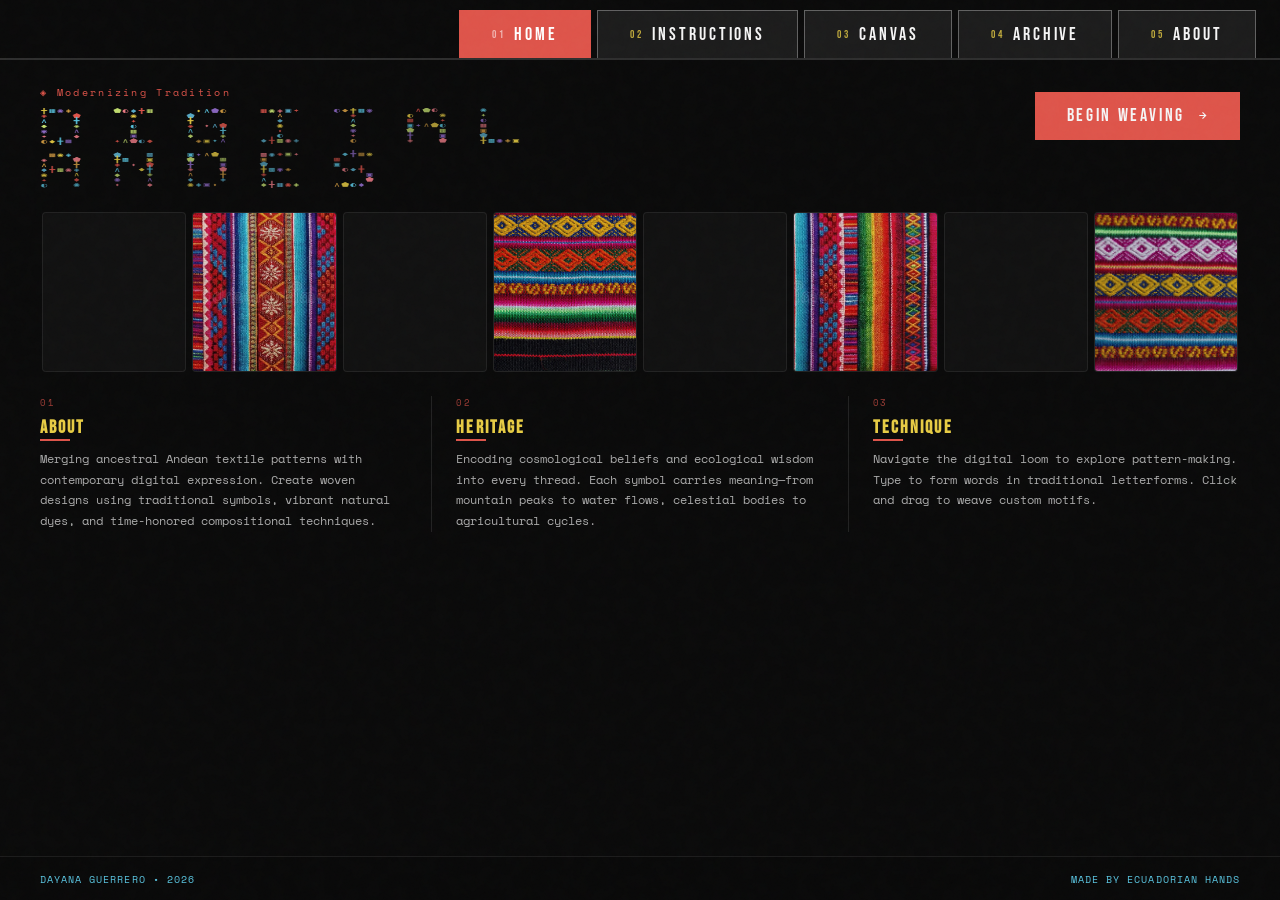
==== commit 19a676f5: "update index.html" ====
--- a/index.html
+++ b/index.html
@@ -5,14 +5,38 @@
     <meta name="viewport" content="width=device-width, initial-scale=1.0">
     <title>DIGITAL ANDES • Dayana 2026</title>
     <link rel="stylesheet" href="styles.css">
+    <style>
+        /* Remove hover effects on home gallery images */
+        .textile-item,
+        .textile-item img,
+        .textile-item.photo,
+        .textile-item.photo img,
+        .textile-item.canvas {
+            transition: none !important;
+            transform: none !important;
+        }
+        .textile-item:hover,
+        .textile-item img:hover,
+        .textile-item.photo:hover,
+        .textile-item.photo:hover img,
+        .textile-item.canvas:hover {
+            transform: none !important;
+            filter: none !important;
+            box-shadow: none !important;
+            opacity: 1 !important;
+            scale: 1 !important;
+        }
+        .home-gallery .textile-item:hover,
+        .home-gallery .textile-item:hover img {
+            transform: none !important;
+            filter: none !important;
+            box-shadow: none !important;
+        }
+    </style>
 
 <style id="tutorial-styles">
 
-/* ── Tutorial embed — fully fluid for 27" 5K (DPR=2 → ~1280 CSS px wide)
-   All sizes use clamp(min, preferred-vw/vh, max).
-   Calibrated to 1280×800 CSS viewport (5K iMac, DPR=2).
-   Scales continuously 768px – 1920px. ── */
-
+/* ── Tutorial embed scoped styles ── */
 #tutorial-embed {
   position: relative;
   width: 100%;
@@ -21,287 +45,488 @@
   font-family: 'Space Mono', monospace;
   color: #f5f5f5;
   overflow: hidden;
-
-  --golden: #e7cc44;
-  --coral:  #de544a;
-  --cyan:   #5bc6e2;
-  --lime:   #c1dc6e;
-  --purple: #8d69c6;
-  --pink:   #e97883;
-  --bg:     #0a0a0a;
-  --panel:  #111111;
-  --border: rgba(255,255,255,0.08);
-
-  --t-badge:     clamp(2rem,   4.2vw, 5rem);
-  --t-title:     clamp(1.3rem, 2vw,   2.4rem);
-  --t-desc:      clamp(0.65rem,0.78vw,0.88rem);
-  --t-key:       clamp(0.58rem,0.68vw,0.78rem);
-  --t-ann:       clamp(0.52rem,0.6vw, 0.72rem);
-  --t-auto:      clamp(0.48rem,0.56vw,0.66rem);
-  --t-overlay:   clamp(1.8rem, 4.5vw, 4.8rem);
-  --t-overlay-p: clamp(0.62rem,0.75vw,0.88rem);
-  --t-save:      clamp(0.85rem,1.05vw,1.3rem);
-  --t-kbd:       clamp(0.75rem,0.9vw,  1.1rem);
-  --t-sym:       clamp(11px,   1.2vw,  16px);
-  --t-nav:       clamp(0.75rem,0.9vw,  1.1rem);
-
-  --strip-w:    clamp(160px, 20vw, 280px);
-  --strip-pad:  clamp(1.2rem,2.2vw,2.8rem);
-  --cell-sz:    clamp(20px,  2.4vw,  34px);
-  --kbd-w:      clamp(28px,  3.2vw,  46px);
-  --kbd-h:      clamp(34px,  3.8vw,  54px);
-  --sym-btn-sz: clamp(26px,  2.8vw,  40px);
-  --sidebar-w:  clamp(38px,  4.2vw,  58px);
-  --nav-sz:     clamp(26px,  2.8vw,  40px);
-  --save-pad-v: clamp(0.55rem,0.8vh, 1rem);
-  --save-pad-h: clamp(1.2rem, 1.8vw, 2.4rem);
-}
-
-#tutorial-embed * { margin: 0; padding: 0; box-sizing: border-box; }
-
-#tutorial-embed .slide {
-  position: absolute; inset: 0; display: flex;
-  opacity: 0; pointer-events: none; transition: opacity 0.5s ease;
-}
-#tutorial-embed .slide.active { opacity: 1; pointer-events: all; }
-
-#tutorial-embed .label-strip {
-  width: var(--strip-w);
-  flex-shrink: 0;
-  background: var(--panel);
-  border-right: 1px solid var(--border);
-  display: flex; flex-direction: column; justify-content: center;
-  padding: var(--strip-pad);
-  position: relative; z-index: 10;
-  gap: clamp(0.5rem,0.9vh,1.2rem);
-}
-
-#tutorial-embed .step-badge {
-  font-family: 'Space Mono', monospace;
-  font-size: var(--t-badge);
-  line-height: 1; color: var(--coral); opacity: 0.2;
-}
-#tutorial-embed .step-title {
-  font-family: 'Bebas Neue', sans-serif;
-  font-size: var(--t-title);
-  letter-spacing: 0.08em; line-height: 1.1;
-}
-#tutorial-embed .step-desc {
-  font-family: 'Space Mono', monospace;
-  font-weight: 300; font-size: var(--t-desc);
-  line-height: 1.75; color: var(--cyan); opacity: 0.85;
-}
-#tutorial-embed .step-key {
-  display: inline-flex; align-items: center; gap: 0.5rem;
-  background: rgba(255,255,255,0.06); border: 1px solid var(--border);
-  padding: clamp(0.32rem,0.5vh,0.6rem) clamp(0.5rem,0.8vw,0.9rem);
-  font-size: var(--t-key); letter-spacing: 0.1em; color: var(--golden); white-space: nowrap;
-}
-
-#tutorial-embed .demo-area {
-  flex: 1; position: relative; background: #0d0d0d; overflow: hidden;
-}
-#tutorial-embed .demo-grid {
-  position: absolute; inset: 0;
-  background-image:
-    linear-gradient(rgba(255,255,255,0.025) 1px, transparent 1px),
-    linear-gradient(90deg, rgba(255,255,255,0.025) 1px, transparent 1px);
-  background-size: var(--cell-sz) var(--cell-sz);
-}
-
-#tutorial-embed .cell {
-  position: absolute;
-  width: var(--cell-sz); height: var(--cell-sz);
-  display: flex; align-items: center; justify-content: center;
-  font-size: calc(var(--cell-sz) * 0.58);
-  border-radius: 2px; opacity: 0; transform: scale(0.5);
-  transition: opacity 0.25s ease, transform 0.25s ease;
-}
-#tutorial-embed .cell.show { opacity: 1; transform: scale(1); }
-
-#tutorial-embed .cursor {
-  position: absolute;
-  width: clamp(14px,1.6vw,22px); height: clamp(14px,1.6vw,22px);
-  border: 2px solid var(--golden); border-radius: 50%;
-  pointer-events: none; z-index: 50;
-  transition: left 0.4s cubic-bezier(0.25,0.1,0.25,1), top 0.4s cubic-bezier(0.25,0.1,0.25,1);
-}
-#tutorial-embed .cursor::after {
-  content: ''; position: absolute; top: 50%; left: 50%;
-  transform: translate(-50%,-50%);
-  width: clamp(3px,0.3vw,5px); height: clamp(3px,0.3vw,5px);
-  background: var(--golden); border-radius: 50%;
-}
-#tutorial-embed .cursor.dragging { border-color: var(--coral); box-shadow: 0 0 12px var(--coral); }
-#tutorial-embed .cursor.dragging::after { background: var(--coral); }
-
-#tutorial-embed .trail-dot {
-  position: absolute;
-  width: clamp(3px,0.35vw,5px); height: clamp(3px,0.35vw,5px);
-  background: var(--coral); border-radius: 50%;
-  opacity: 0; pointer-events: none; transition: opacity 0.3s ease;
-}
-#tutorial-embed .trail-dot.show { opacity: 0.6; }
-
-#tutorial-embed .sidebar-hint {
-  position: absolute; right: 0; top: 0; bottom: 0;
-  width: var(--sidebar-w); background: rgba(10,10,10,0.95);
-  border-left: 1px solid var(--border);
-  display: flex; flex-direction: column; align-items: center;
-  padding: clamp(0.6rem,1vh,1.2rem) 0;
-  gap: clamp(0.45rem,0.7vh,0.9rem); z-index: 20;
-}
-
-#tutorial-embed .sym-btn {
-  width: var(--sym-btn-sz); height: var(--sym-btn-sz);
-  display: flex; align-items: center; justify-content: center;
-  font-size: var(--t-sym); border: 1px solid transparent;
-  border-radius: 2px; cursor: pointer; transition: all 0.2s;
-  color: rgba(255,255,255,0.5);
-}
-#tutorial-embed .sym-btn.active-sym {
-  border-color: var(--golden); color: var(--golden);
-  background: rgba(231,204,68,0.1); box-shadow: 0 0 8px rgba(231,204,68,0.3);
-}
-
-#tutorial-embed .kbd-display {
-  position: absolute;
-  bottom: clamp(1.2rem,2.5vh,3rem); left: 50%; transform: translateX(-50%);
-  display: flex; gap: clamp(3px,0.4vw,6px); z-index: 30;
-}
-#tutorial-embed .kbd-key {
-  width: var(--kbd-w); height: var(--kbd-h);
-  background: rgba(255,255,255,0.06);
-  border: 1px solid rgba(255,255,255,0.15);
-  border-bottom: 3px solid rgba(255,255,255,0.1);
-  border-radius: 4px; display: flex; align-items: center; justify-content: center;
-  font-family: 'Space Mono', monospace; font-size: var(--t-kbd);
-  color: rgba(255,255,255,0.4); transition: all 0.15s ease;
-}
-#tutorial-embed .kbd-key.pressed {
-  background: rgba(231,204,68,0.15); border-color: var(--golden);
-  border-bottom-color: rgba(231,204,68,0.3); color: var(--golden);
-  transform: translateY(2px); box-shadow: 0 0 10px rgba(231,204,68,0.25);
-}
-
-#tutorial-embed .typed-word {
-  position: absolute; top: 50%; left: 50%;
-  transform: translate(-50%,-50%); z-index: 25;
-  display: flex; gap: clamp(3px,0.4vw,6px);
-}
-#tutorial-embed .typed-char {
-  display: inline-flex; flex-direction: column;
-  gap: clamp(1px,0.15vw,2px);
-  opacity: 0; transform: translateY(10px);
-  transition: opacity 0.2s ease, transform 0.2s ease;
-}
-#tutorial-embed .typed-char.show { opacity: 1; transform: translateY(0); }
-
-#tutorial-embed .color-dot {
-  width: clamp(20px,2.4vw,32px); height: clamp(20px,2.4vw,32px);
-  border-radius: 50%; border: 2px solid transparent;
-  transition: all 0.2s; cursor: pointer; flex-shrink: 0;
-}
-#tutorial-embed .color-dot.selected {
-  border-color: white; transform: scale(1.2); box-shadow: 0 0 10px currentColor;
-}
-
-#tutorial-embed .progress-bar {
-  position: absolute;
-  bottom: clamp(0.7rem,1.2vh,1.4rem); left: 50%; transform: translateX(-50%);
-  display: flex; gap: clamp(4px,0.5vw,8px); z-index: 200;
-}
-#tutorial-embed .prog-dot {
-  width: clamp(5px,0.55vw,8px); height: clamp(5px,0.55vw,8px);
-  border-radius: 50%; background: rgba(255,255,255,0.2); transition: all 0.3s;
-}
-#tutorial-embed .prog-dot.active {
-  background: var(--golden); width: clamp(14px,1.6vw,22px); border-radius: 3px;
-}
-
-#tutorial-embed .save-btn-demo {
-  position: absolute;
-  bottom: clamp(1.8rem,3.5vh,4.5rem); left: 50%; transform: translateX(-50%);
-  background: var(--coral); color: white;
-  font-family: 'Bebas Neue', sans-serif; font-size: var(--t-save);
-  letter-spacing: 0.15em;
-  padding: var(--save-pad-v) var(--save-pad-h);
-  border: none; cursor: pointer;
-  display: flex; align-items: center; gap: clamp(0.4rem,0.6vw,0.85rem);
-  z-index: 30; opacity: 0; white-space: nowrap;
-  transition: opacity 0.4s ease, transform 0.2s ease;
-}
-#tutorial-embed .save-btn-demo.show { opacity: 1; }
-#tutorial-embed .save-btn-demo.click-anim {
-  transform: translateX(-50%) scale(0.95); filter: brightness(1.2);
-}
-#tutorial-embed .save-icon { font-size: var(--t-save); }
-
-#tutorial-embed .flash {
-  position: absolute; inset: 0; background: white;
-  opacity: 0; pointer-events: none; z-index: 100; transition: opacity 0.1s ease;
-}
-#tutorial-embed .flash.active { opacity: 0.6; }
-
-#tutorial-embed .annotation {
-  position: absolute; font-size: var(--t-ann);
-  font-family: 'Space Mono', monospace; letter-spacing: 0.1em;
-  color: var(--golden); opacity: 0; transition: opacity 0.4s ease;
-  z-index: 40; white-space: nowrap;
-}
-#tutorial-embed .annotation.show { opacity: 1; }
-#tutorial-embed .annotation .ann-line {
-  display: block; width: clamp(28px,3vw,48px); height: 1px;
-  background: var(--golden); margin-top: clamp(2px,0.4vh,5px); opacity: 0.5;
-}
-
-#tutorial-embed .title-overlay {
-  position: absolute; inset: 0;
-  display: flex; flex-direction: column; align-items: center; justify-content: center;
-  background: var(--bg); z-index: 200; transition: opacity 0.8s ease;
-  gap: clamp(0.5rem,1vh,1.2rem);
-}
-#tutorial-embed .title-overlay.hide { opacity: 0; pointer-events: none; }
-#tutorial-embed .title-overlay h1 {
-  font-family: 'Space Mono', monospace; font-size: var(--t-overlay);
-  text-align: center; line-height: 0.9;
-}
-#tutorial-embed .title-overlay h1 span { display: block; }
-#tutorial-embed .title-overlay h1 span:nth-child(1) { color: var(--lime); }
-#tutorial-embed .title-overlay h1 span:nth-child(2) { color: var(--golden); }
-#tutorial-embed .title-overlay h1 span:nth-child(3) { color: var(--coral); }
-#tutorial-embed .title-overlay p {
-  font-size: var(--t-overlay-p); letter-spacing: 0.25em; color: var(--cyan);
-}
-#tutorial-embed .title-bar {
-  width: clamp(40px,4.5vw,70px); height: clamp(2px,0.3vh,4px);
-  background: var(--coral); animation: expandBar 1s ease 0.5s forwards;
-  transform: scaleX(0); transform-origin: left;
-}
-@keyframes expandBar { to { transform: scaleX(1); } }
-
-#tutorial-embed .nav-arrows {
-  position: absolute;
-  bottom: clamp(0.7rem,1.2vh,1.4rem); right: clamp(1rem,1.4vw,2rem);
-  display: flex; gap: clamp(4px,0.5vw,8px); z-index: 200;
-}
-#tutorial-embed .nav-arr {
-  width: var(--nav-sz); height: var(--nav-sz);
-  background: rgba(255,255,255,0.06); border: 1px solid var(--border);
-  color: rgba(255,255,255,0.4); display: flex; align-items: center; justify-content: center;
-  cursor: pointer; font-size: var(--t-nav); transition: all 0.2s;
-  font-family: 'Space Mono', monospace;
-}
-#tutorial-embed .nav-arr:hover {
-  background: rgba(231,204,68,0.1); border-color: var(--golden); color: var(--golden);
-}
-
-#tutorial-embed .auto-badge {
-  position: absolute;
-  top: clamp(0.7rem,1.2vh,1.4rem); right: clamp(1rem,1.4vw,2rem);
-  font-size: var(--t-auto); letter-spacing: 0.15em;
-  color: rgba(255,255,255,0.25); z-index: 200;
-}
+}
+
+  /* font loaded via main stylesheet */
+
+  :root {
+    --golden: #e7cc44;
+    --coral: #de544a;
+    --cyan: #5bc6e2;
+    --lime: #c1dc6e;
+    --purple: #8d69c6;
+    --pink: #e97883;
+    --bg: #0a0a0a;
+    --panel: #111111;
+    --border: rgba(255,255,255,0.08);
+  }
+
+  #tutorial-embed * { margin: 0; padding: 0; box-sizing: border-box; }
+
+  #tutorial-embed {
+    width: 100%;
+    height: 100%;
+    margin: 0;
+    padding: 0;
+  }
+  #tutorial-embed {
+    background: var(--bg);
+    font-family: 'Space Mono', monospace;
+    color: #f5f5f5;
+    width: 100%;
+    height: 100%;
+    overflow: hidden;
+    position: relative;
+  }
+
+  /* ── STEP SLIDES ── */
+  #tutorial-embed .slide {
+    position: absolute;
+    inset: 0;
+    display: flex;
+    opacity: 0;
+    pointer-events: none;
+    transition: opacity 0.5s ease;
+  }
+  #tutorial-embed .slide.active {
+    opacity: 1;
+    pointer-events: all;
+  }
+
+  /* ── LEFT LABEL STRIP ── */
+  #tutorial-embed .label-strip {
+    width: clamp(200px, 22vw, 280px);
+    flex-shrink: 0;
+    background: var(--panel);
+    border-right: 1px solid var(--border);
+    display: flex;
+    flex-direction: column;
+    justify-content: center;
+    padding: 2.5rem 2rem;
+    position: relative;
+    z-index: 10;
+  }
+
+  #tutorial-embed .step-badge {
+    font-family: 'Space Mono', monospace;
+    font-size: clamp(3rem, 5vw, 5rem);
+    line-height: 1;
+    color: var(--coral);
+    opacity: 0.2;
+    margin-bottom: 1rem;
+  }
+
+  #tutorial-embed .step-title {
+    font-family: 'Bebas Neue', sans-serif;
+    font-size: clamp(1.5rem, 2.2vw, 2.2rem);
+    letter-spacing: 0.08em;
+    line-height: 1.1;
+    margin-bottom: 1rem;
+  }
+
+  #tutorial-embed .step-desc {
+    font-family: 'Space Mono', monospace;
+    font-weight: 300;
+    font-size: 0.78rem;
+    line-height: 1.75;
+    color: var(--cyan);
+    opacity: 0.85;
+  }
+
+  #tutorial-embed .step-key {
+    margin-top: 1.5rem;
+    display: inline-flex;
+    align-items: center;
+    gap: 0.5rem;
+    background: rgba(255,255,255,0.06);
+    border: 1px solid var(--border);
+    padding: 0.5rem 0.75rem;
+    font-size: 0.7rem;
+    letter-spacing: 0.1em;
+    color: var(--golden);
+  }
+
+  /* ── CANVAS DEMO AREA ── */
+  #tutorial-embed .demo-area {
+    flex: 1;
+    position: relative;
+    background: #0d0d0d;
+    overflow: hidden;
+  }
+
+  /* ── GRID BACKGROUND ── */
+  #tutorial-embed .demo-grid {
+    position: absolute;
+    inset: 0;
+    background-image:
+      linear-gradient(rgba(255,255,255,0.025) 1px, transparent 1px),
+      linear-gradient(90deg, rgba(255,255,255,0.025) 1px, transparent 1px);
+    background-size: 28px 28px;
+  }
+
+  /* ── WOVEN CELLS ── */
+  #tutorial-embed .cell {
+    position: absolute;
+    width: 28px;
+    height: 28px;
+    display: flex;
+    align-items: center;
+    justify-content: center;
+    font-size: 16px;
+    border-radius: 2px;
+    opacity: 0;
+    transform: scale(0.5);
+    transition: opacity 0.25s ease, transform 0.25s ease;
+  }
+  #tutorial-embed .cell.show {
+    opacity: 1;
+    transform: scale(1);
+  }
+
+  /* ── CURSOR ── */
+  #tutorial-embed .cursor {
+    position: absolute;
+    width: 20px;
+    height: 20px;
+    border: 2px solid var(--golden);
+    border-radius: 50%;
+    pointer-events: none;
+    z-index: 50;
+    transition: left 0.4s cubic-bezier(0.25,0.1,0.25,1), top 0.4s cubic-bezier(0.25,0.1,0.25,1);
+  }
+  #tutorial-embed .cursor::after {
+    content: '';
+    position: absolute;
+    top: 50%;
+    left: 50%;
+    transform: translate(-50%, -50%);
+    width: 4px;
+    height: 4px;
+    background: var(--golden);
+    border-radius: 50%;
+  }
+  #tutorial-embed .cursor.dragging {
+    border-color: var(--coral);
+    box-shadow: 0 0 12px var(--coral);
+  }
+  #tutorial-embed .cursor.dragging::after {
+    background: var(--coral);
+  }
+
+  /* ── DRAG TRAIL ── */
+  #tutorial-embed .trail-dot {
+    position: absolute;
+    width: 4px;
+    height: 4px;
+    background: var(--coral);
+    border-radius: 50%;
+    opacity: 0;
+    pointer-events: none;
+    transition: opacity 0.3s ease;
+  }
+  #tutorial-embed .trail-dot.show { opacity: 0.6; }
+
+  /* ── SIDEBAR REPLICA ── */
+  #tutorial-embed .sidebar-hint {
+    position: absolute;
+    right: 0;
+    top: 0;
+    bottom: 0;
+    width: 48px;
+    background: rgba(10,10,10,0.95);
+    border-left: 1px solid var(--border);
+    display: flex;
+    flex-direction: column;
+    align-items: center;
+    padding: 1rem 0;
+    gap: 0.75rem;
+    z-index: 20;
+  }
+
+  #tutorial-embed .sym-btn {
+    width: 32px;
+    height: 32px;
+    display: flex;
+    align-items: center;
+    justify-content: center;
+    font-size: 14px;
+    border: 1px solid transparent;
+    border-radius: 2px;
+    cursor: pointer;
+    transition: all 0.2s;
+    color: rgba(255,255,255,0.5);
+  }
+  #tutorial-embed .sym-btn.active-sym {
+    border-color: var(--golden);
+    color: var(--golden);
+    background: rgba(231,204,68,0.1);
+    box-shadow: 0 0 8px rgba(231,204,68,0.3);
+  }
+
+  /* ── KEYBOARD LETTERS ── */
+  #tutorial-embed .kbd-display {
+    position: absolute;
+    bottom: 2rem;
+    left: 50%;
+    transform: translateX(-50%);
+    display: flex;
+    gap: 0.4rem;
+    z-index: 30;
+  }
+
+  #tutorial-embed .kbd-key {
+    width: 38px;
+    height: 44px;
+    background: rgba(255,255,255,0.06);
+    border: 1px solid rgba(255,255,255,0.15);
+    border-bottom: 3px solid rgba(255,255,255,0.1);
+    border-radius: 4px;
+    display: flex;
+    align-items: center;
+    justify-content: center;
+    font-family: 'Space Mono', monospace;
+    font-size: 1rem;
+    color: rgba(255,255,255,0.4);
+    transition: all 0.15s ease;
+  }
+  #tutorial-embed .kbd-key.pressed {
+    background: rgba(231,204,68,0.15);
+    border-color: var(--golden);
+    border-bottom-color: rgba(231,204,68,0.3);
+    color: var(--golden);
+    transform: translateY(2px);
+    box-shadow: 0 0 10px rgba(231,204,68,0.25);
+  }
+
+  /* ── TYPED WORD DISPLAY ── */
+  #tutorial-embed .typed-word {
+    position: absolute;
+    top: 50%;
+    left: 50%;
+    transform: translate(-50%, -50%);
+    font-family: 'Space Mono', monospace;
+    font-size: 0;
+    letter-spacing: 0.15em;
+    z-index: 25;
+    display: flex;
+    gap: 4px;
+  }
+
+  #tutorial-embed .typed-char {
+    display: inline-flex;
+    flex-direction: column;
+    gap: 2px;
+    opacity: 0;
+    transform: translateY(10px);
+    transition: opacity 0.2s ease, transform 0.2s ease;
+  }
+  #tutorial-embed .typed-char.show {
+    opacity: 1;
+    transform: translateY(0);
+  }
+
+  /* Pixel-style letter rendering */
+  #tutorial-embed .pixel-row {
+    display: flex;
+    gap: 2px;
+  }
+  #tutorial-embed .pixel {
+    width: 6px;
+    height: 6px;
+    border-radius: 1px;
+    background: transparent;
+  }
+  #tutorial-embed .pixel.on { background: currentColor; }
+
+  /* ── COLOR DOTS ── */
+  #tutorial-embed .color-dot {
+    width: 28px;
+    height: 28px;
+    border-radius: 50%;
+    border: 2px solid transparent;
+    transition: all 0.2s;
+    cursor: pointer;
+    flex-shrink: 0;
+  }
+  #tutorial-embed .color-dot.selected {
+    border-color: white;
+    transform: scale(1.2);
+    box-shadow: 0 0 10px currentColor;
+  }
+
+  /* ── PROGRESS DOTS ── */
+  #tutorial-embed .progress-bar {
+    position: absolute;
+    bottom: 1.2rem;
+    left: 50%;
+    transform: translateX(-50%);
+    display: flex;
+    gap: 0.5rem;
+    z-index: 200;
+  }
+
+  #tutorial-embed .prog-dot {
+    width: 6px;
+    height: 6px;
+    border-radius: 50%;
+    background: rgba(255,255,255,0.2);
+    transition: all 0.3s;
+  }
+  #tutorial-embed .prog-dot.active {
+    background: var(--golden);
+    width: 20px;
+    border-radius: 3px;
+  }
+
+  /* ── SAVE BUTTON DEMO ── */
+  #tutorial-embed .save-btn-demo {
+    position: absolute;
+    bottom: 3rem;
+    left: 50%;
+    transform: translateX(-50%);
+    background: var(--coral);
+    color: white;
+    font-family: 'Bebas Neue', sans-serif;
+    font-size: 1.1rem;
+    letter-spacing: 0.15em;
+    padding: 0.8rem 2rem;
+    border: none;
+    cursor: pointer;
+    display: flex;
+    align-items: center;
+    gap: 0.75rem;
+    z-index: 30;
+    opacity: 0;
+    transition: opacity 0.4s ease, transform 0.2s ease;
+  }
+  #tutorial-embed .save-btn-demo.show {
+    opacity: 1;
+  }
+  #tutorial-embed .save-btn-demo.click-anim {
+    transform: translateX(-50%) scale(0.95);
+    filter: brightness(1.2);
+  }
+  #tutorial-embed .save-icon { font-size: 1rem; }
+
+  /* ── FLASH EFFECT ── */
+  #tutorial-embed .flash {
+    position: absolute;
+    inset: 0;
+    background: white;
+    opacity: 0;
+    pointer-events: none;
+    z-index: 100;
+    transition: opacity 0.1s ease;
+  }
+  #tutorial-embed .flash.active { opacity: 0.6; }
+
+  /* ── ANNOTATIONS ── */
+  #tutorial-embed .annotation {
+    position: absolute;
+    font-size: 0.65rem;
+    font-family: 'Space Mono', monospace;
+    letter-spacing: 0.1em;
+    color: var(--golden);
+    opacity: 0;
+    transition: opacity 0.4s ease;
+    z-index: 40;
+  }
+  #tutorial-embed .annotation.show { opacity: 1; }
+  #tutorial-embed .annotation .ann-line {
+    display: block;
+    width: 40px;
+    height: 1px;
+    background: var(--golden);
+    margin-top: 4px;
+    opacity: 0.5;
+  }
+
+  /* ── TITLE OVERLAY ── */
+  #tutorial-embed .title-overlay {
+    position: absolute;
+    inset: 0;
+    display: flex;
+    flex-direction: column;
+    align-items: center;
+    justify-content: center;
+    background: var(--bg);
+    z-index: 200;
+    transition: opacity 0.8s ease;
+  }
+  #tutorial-embed .title-overlay.hide { opacity: 0; pointer-events: none; }
+
+  #tutorial-embed .title-overlay h1 {
+    font-family: 'Space Mono', monospace;
+    font-size: clamp(2.5rem, 6vw, 5rem);
+    text-align: center;
+    line-height: 0.9;
+  }
+  #tutorial-embed .title-overlay h1 span { display: block; }
+  #tutorial-embed .title-overlay h1 span:nth-child(1) { color: var(--lime); }
+  #tutorial-embed .title-overlay h1 span:nth-child(2) { color: var(--golden); }
+  #tutorial-embed .title-overlay h1 span:nth-child(3) { color: var(--coral); }
+
+  #tutorial-embed .title-overlay p {
+    margin-top: 1.5rem;
+    font-size: 0.75rem;
+    letter-spacing: 0.25em;
+    color: var(--cyan);
+  }
+
+  #tutorial-embed .title-bar {
+    width: 60px;
+    height: 3px;
+    background: var(--coral);
+    margin-top: 1rem;
+    animation: expandBar 1s ease 0.5s forwards;
+    transform: scaleX(0);
+    transform-origin: left;
+  }
+  @keyframes expandBar {
+  #tutorial-embed to { transform: scaleX(1); }
+  }
+
+  /* ── NAV ARROWS ── */
+  #tutorial-embed .nav-arrows {
+    position: absolute;
+    bottom: 1rem;
+    right: 1.5rem;
+    display: flex;
+    gap: 0.5rem;
+    z-index: 200;
+  }
+  #tutorial-embed .nav-arr {
+    width: 32px;
+    height: 32px;
+    background: rgba(255,255,255,0.06);
+    border: 1px solid var(--border);
+    color: rgba(255,255,255,0.4);
+    display: flex;
+    align-items: center;
+    justify-content: center;
+    cursor: pointer;
+    font-size: 0.9rem;
+    transition: all 0.2s;
+    font-family: 'Space Mono', monospace;
+  }
+  #tutorial-embed .nav-arr:hover {
+    background: rgba(231,204,68,0.1);
+    border-color: var(--golden);
+    color: var(--golden);
+  }
+
+  /* ── LOOPING ARROW (auto) ── */
+  #tutorial-embed .auto-badge {
+    position: absolute;
+    top: 1rem;
+    right: 1.5rem;
+    font-size: 0.6rem;
+    letter-spacing: 0.15em;
+    color: rgba(255,255,255,0.25);
+    z-index: 200;
+  }
+
+
 
 </style>
 </head>
@@ -330,6 +555,10 @@
                 <span class="tab-label">ARCHIVE</span>
                 <span class="archive-count" id="archive-count"></span>
             </button>
+            <button class="nav-tab" data-tab="about">
+                <span class="tab-number">05</span>
+                <span class="tab-label">ABOUT</span>
+            </button>
         </nav>
 
         <!-- HOME TAB -->
@@ -339,11 +568,10 @@
                 <!-- HEADER ROW: title + tagline -->
                 <div class="home-header">
                     <div class="home-header-left">
-                        <span class="home-eyebrow">◈ Digital Craft Studio · 2026</span>
+                        <span class="home-eyebrow">◈ Modernizing Tradition</span>
                         <canvas id="woven-title-canvas" class="woven-title-canvas"></canvas>
                     </div>
                     <div class="home-header-right">
-                        <p class="home-desc">Merging ancestral Andean textile patterns<br>with contemporary digital expression.</p>
                         <button class="cta-button" onclick="switchTab('instructions')">
                             BEGIN WEAVING
                             <svg width="11" height="11" viewBox="0 0 24 24" fill="none" stroke="currentColor" stroke-width="2.5"><path d="M5 12h14M12 5l7 7-7 7"/></svg>
@@ -531,10 +759,10 @@
     </div>
 
     <!-- Type bar replica -->
-    <div style="position:absolute; top:8px; left:var(--sidebar-w,52px); right:0; height:clamp(26px,3.5vh,38px); background:rgba(255,255,255,0.04); border-bottom:1px solid var(--border); display:flex; align-items:center; gap:10px; padding:0 12px; z-index:30; font-family:'Space Mono',monospace; font-size:var(--t-key,0.62rem); letter-spacing:0.12em;">
+    <div style="position:absolute; top:8px; left:52px; right:0; height:32px; background:rgba(255,255,255,0.04); border-bottom:1px solid var(--border); display:flex; align-items:center; gap:10px; padding:0 12px; z-index:30; font-family:'Space Mono',monospace; font-size:0.62rem; letter-spacing:0.12em;">
       <span style="color:var(--golden); opacity:0.7">TYPE</span>
       <span id="type-bar-demo" style="color:#f5f5f5; opacity:0.9"></span><span style="color:var(--golden); animation:blink 1s step-end infinite">_</span>
-      <span style="margin-left:auto; color:rgba(255,255,255,0.25); font-size:var(--t-ann,0.55rem)">ENTER TO CLEAR</span>
+      <span style="margin-left:auto; color:rgba(255,255,255,0.25); font-size:0.55rem">ENTER TO CLEAR</span>
     </div>
     <style>@keyframes blink{0%,100%{opacity:1}50%{opacity:0}}</style>
 
@@ -573,7 +801,7 @@
     </button>
 
     <!-- Download success -->
-    <div id="save-confirm" style="position:absolute; top:clamp(1rem,2vh,2.5rem); left:50%; transform:translateX(-50%); font-family:'Bebas Neue',sans-serif; font-size:var(--t-save,1rem); letter-spacing:0.15em; color:var(--lime); opacity:0; transition: opacity 0.4s ease; white-space:nowrap; z-index:50">
+    <div id="save-confirm" style="position:absolute; top:2rem; left:50%; transform:translateX(-50%); font-family:'Bebas Neue',sans-serif; font-size:1rem; letter-spacing:0.15em; color:var(--lime); opacity:0; transition: opacity 0.4s ease; white-space:nowrap; z-index:50">
       ✓ SAVED TO ARCHIVE
     </div>
 
@@ -668,10 +896,8 @@
   const symbols = ['╋','◆','△','◉','✦','◇','▬'];
   const colors = ['#e7cc44','#de544a','#c1dc6e','#5bc6e2','#8d69c6','#e97883','#d39c42'];
 
-  // Fluid grid size — read from computed CSS custom property
-  const demo = document.getElementById('demo-0');
-  const cellPx = parseFloat(getComputedStyle(demo).getPropertyValue('--cell-sz')) || 28;
-  const gridSize = Math.round(cellPx);
+  // Drag path: series of grid positions
+  const gridSize = 28;
   const paths = [
     // Horizontal sweep
     {col:2, row:3},{col:3,row:3},{col:4,row:3},{col:5,row:3},{col:6,row:3},
@@ -733,8 +959,8 @@
 
   // Start after short delay
   const startTimer = setTimeout(() => {
-    cursor.style.left = (20 + paths[0].col * gridSize - 10) + 'px';
-    cursor.style.top = (20 + paths[0].row * gridSize - 10) + 'px';
+    cursor.style.left = (20 + paths[0].col * 28 - 10) + 'px';
+    cursor.style.top = (20 + paths[0].row * 28 - 10) + 'px';
     placeCells();
   }, 600);
 
@@ -772,10 +998,8 @@
     }
 
     // Move cursor to that button position — left panel
-    const symBtnSz = parseFloat(getComputedStyle(document.getElementById('tutorial-embed')).getPropertyValue('--sym-btn-sz')) || 32;
-    const gap = symBtnSz * 0.55;
-    const top = 14 + idx * (symBtnSz + gap);
-    cursor.style.left = (parseFloat(getComputedStyle(document.getElementById('tutorial-embed')).getPropertyValue('--sidebar-w')) + 8) + 'px';
+    const top = 16 + idx * 42;
+    cursor.style.left = '62px';
     cursor.style.top = top + 'px';
 
     // Add symbol to showcase
@@ -788,8 +1012,7 @@
     }
     const span = document.createElement('span');
     span.textContent = symbols[idx];
-    const showcaseFontSz = Math.round(parseFloat(getComputedStyle(document.getElementById('tutorial-embed')).getPropertyValue('--cell-sz')) * 1.1);
-    span.style.fontSize = showcaseFontSz + 'px';
+    span.style.fontSize = '28px';
     span.style.color = colors[idx];
     span.style.opacity = '0';
     span.style.transition = 'opacity 0.3s ease, transform 0.3s ease';
@@ -905,10 +1128,9 @@
   let timers = [];
 
   // Fill canvas with a completed textile
-  const demo3 = document.getElementById('demo-3');
-  const gridSize = Math.round(parseFloat(getComputedStyle(demo3).getPropertyValue('--cell-sz')) || 24);
-  const cols = Math.floor((demo3.offsetWidth - parseFloat(getComputedStyle(demo3).getPropertyValue('--sidebar-w'))) / gridSize);
-  const rows = Math.floor(demo3.offsetHeight / gridSize);
+  const gridSize = 24;
+  const cols = Math.floor((680 - 48) / gridSize);
+  const rows = Math.floor(540 / gridSize);
 
   for (let r = 0; r < rows; r++) {
     for (let c = 0; c < cols; c++) {
@@ -918,7 +1140,7 @@
         cell.className = 'cell';
         cell.style.width = gridSize + 'px';
         cell.style.height = gridSize + 'px';
-        cell.style.fontSize = Math.round(gridSize * 0.58) + 'px';
+        cell.style.fontSize = '13px';
         cell.style.left = (c * gridSize) + 'px';
         cell.style.top = (r * gridSize) + 'px';
         cell.style.color = colors[idx];
@@ -1130,7 +1352,342 @@
             </div>
         </section>
 
+        <!-- ── ABOUT TAB ── -->
+        <section id="about" class="tab-content">
+            <div class="ab-hotspot-wrapper">
+                <!-- Main image with clickable hotspots -->
+                <div class="ab-main-img-container" id="ab-main-container">
+                    <img src="exhibition0.png" alt="Digital Andes Installation" class="ab-main-img" id="ab-main-img">
+
+                    <!-- Hotspot 1: top-center blue LCD — pixel (2343,809) → 50.85% L, 23.40% T -->
+                    <div class="ab-hotspot" style="top:8.4%;left:48.35%;width:5%;height:5%;"
+                         data-img="wool0.jpg"
+                         data-caption="Born from a personal tension: growing up between Andean weaving heritage passed down through my family in Ecuador, and the digital tools I use every day as an artist. The textile my family brought back became the catalyst; a living archive of geometry, color, and meaning. Digital Andes is the bridge: where the loom and the keyboard become the same instrument."
+                         data-label="THE INSPIRATION">
+                        <span class="ab-hotspot-ring"></span>
+                    </div>
+
+                    <!-- Hotspot 2: mid-center diagonal LCD — pixel (1934,1437) → 41.97% L, 41.57% T -->
+                    <div class="ab-hotspot" style="top:35.57%;left:39.47%;width:5%;height:5%;"
+                         data-img="exhibition3.jpg"
+                         data-caption="Neither alone tells the full story. A purely digital piece loses the warmth and cultural weight of the textile. Leaving the textile untouched puts it behind glass; beautiful, but silent. By embedding screens within the woven cloth, the pixel grid echoes the warp-and-weft grid. The friction is intentional; it asks what is gained and what is lost when tradition meets technology."
+                         data-label="HAND-MADE VS DIGITAL">
+                        <span class="ab-hotspot-ring"></span>
+                    </div>
+
+                    <!-- Hotspot 3: mid-right dot LCD — pixel (2897,1607) → 62.87% L, 46.49% T -->
+                    <div class="ab-hotspot" style="top:42.49%;left:60.37%;width:5%;height:5%;"
+                         data-img="exhibition4.jpg"
+                         data-caption="Small Nextion screens are physically woven into the textile, embedded within it like a second layer of pattern. Each runs its own generative animation. The textile holds the screens; the screens echo the textile. Together they form something that could not exist as either one alone."
+                         data-label="NEXTION SCREENS">
+                        <span class="ab-hotspot-ring"></span>
+                    </div>
+
+                    <!-- Hotspot 4: lower-left X LCD — pixel (1568,2229) → 34.02% L, 64.49% T -->
+                    <div class="ab-hotspot" style="top:70.29%;left:31.52%;width:5%;height:5%;"
+                         data-img="exhibition2.jpg"
+                         data-caption="These are not decorative shapes but they are motifs inherited from centuries of Andean weaving, where every thread encodes cosmological belief.  Each screen translates that ancient visual language into light and code."
+                         data-label="PATTERN SCREENS">
+                        <span class="ab-hotspot-ring"></span>
+                    </div>
+
+                    <!-- Hotspot 5: lower-right device — pixel (3222,2314) → 69.92% L, 66.95% T -->
+                    <div class="ab-hotspot" style="top:64.95%;left:67.42%;width:5%;height:5%;"
+                         data-img="wool.jpg"
+                         data-caption="Sourced from Ecuador, this hand-woven textile carries generations of knowledge, labor, and identity. Cloth is not just fabric but it is memory made material. It hangs here not as artifact, but as an active surface: alive with the screens embedded in it and the patterns it inspired. Without the textile, the technology has no roots."
+                         data-label="THE TEXTILE">
+                        <span class="ab-hotspot-ring"></span>
+                    </div>
+
+                    <!-- Hotspot 6: monitor screen circle — pixel (2329,2447) → 50.53% L, 70.80% T -->
+                    <div class="ab-hotspot" style="top:68.80%;left:48.03%;width:5%;height:5%;"
+                         data-img="exhibition1.jpg"
+                         data-caption="A visitor sits at the keyboard and becomes a weaver. They select symbols drawn from Andean motifs and place them across a grid that mirrors a loom. The visitor is not a spectator but a participant, every session adds a digital thread to a collective weaving that grows with each person who sits down."
+                         data-label="VISITOR INTERACTION">
+                        <span class="ab-hotspot-ring"></span>
+                    </div>
+
+                    <!-- Hint text -->
+                    <div class="ab-hint" id="ab-hint">◈ click to explore</div>
+                </div>
+
+                <!-- Overlay panel that appears when a hotspot is clicked -->
+                <div class="ab-overlay" id="ab-overlay" hidden>
+                    <div class="ab-overlay-inner">
+                        <button class="ab-overlay-close" id="ab-overlay-close">✕</button>
+                        <img src="" alt="" class="ab-overlay-img" id="ab-overlay-img">
+                        <div class="ab-overlay-meta">
+                            <span class="ab-overlay-label" id="ab-overlay-label"></span>
+                            <p class="ab-overlay-caption" id="ab-overlay-caption"></p>
+                        </div>
+                    </div>
+                </div>
+            </div>
+        </section>
+
+<style>
+/* ══════════════════════════════════════════════════════
+   ABOUT TAB — Interactive Hotspot Image
+══════════════════════════════════════════════════════ */
+#about.tab-content.active { display: flex; }
+
+.ab-hotspot-wrapper {
+    width: 100%;
+    height: 100%;
+    position: relative;
+    display: flex;
+    align-items: center;
+    justify-content: center;
+    background: #0a0a0a;
+    overflow: hidden;
+}
+
+.ab-main-img-container {
+    position: relative;
+    width: 100%;
+    height: 100%;
+    display: flex;
+    align-items: center;
+    justify-content: center;
+}
+
+.ab-main-img {
+    width: 100%;
+    height: 100%;
+    object-fit: cover;
+    display: block;
+    filter: brightness(0.72) saturate(0.9);
+    transition: filter 0.6s ease;
+}
+
+.ab-main-img-container:hover .ab-main-img {
+    filter: brightness(0.72) saturate(0.9);
+}
+
+/* ── HOTSPOTS ── */
+.ab-hotspot {
+    position: absolute;
+    cursor: pointer;
+    display: flex;
+    align-items: center;
+    justify-content: center;
+    z-index: 10;
+}
+
+.ab-hotspot-ring {
+    display: block;
+    width: 36px;
+    height: 36px;
+    border-radius: 50%;
+    border: 2.5px solid rgba(231,204,68,0.85);
+    background: rgba(231,204,68,0.12);
+    position: relative;
+    transition: transform 0.25s ease, border-color 0.25s ease, background 0.25s ease;
+    box-shadow: 0 0 0 0 rgba(231,204,68,0.4);
+    animation: ab-pulse 2.8s ease-in-out infinite;
+}
+
+.ab-hotspot:hover .ab-hotspot-ring {
+    transform: scale(1.5);
+    border-color: rgba(231,204,68,1);
+    background: rgba(231,204,68,0.25);
+    animation: none;
+    box-shadow: 0 0 14px rgba(231,204,68,0.5);
+}
+
+@keyframes ab-pulse {
+    0%, 100% { box-shadow: 0 0 0 0 rgba(231,204,68,0.5); }
+    50% { box-shadow: 0 0 0 8px rgba(231,204,68,0); }
+}
+
+/* Invisible hit area — the whole hotspot div is clickable */
+.ab-hotspot::before {
+    content: '';
+    position: absolute;
+    inset: 0;
+}
+
+/* ── HINT ── */
+.ab-hint {
+    position: absolute;
+    bottom: 1.4rem;
+    left: 50%;
+    transform: translateX(-50%);
+    font-family: 'Space Mono', monospace;
+    font-size: 0.6rem;
+    letter-spacing: 0.22em;
+    color: rgba(231,204,68,0.5);
+    pointer-events: none;
+    z-index: 20;
+    transition: opacity 0.4s ease;
+}
+
+/* ── OVERLAY ── */
+.ab-overlay {
+    position: absolute;
+    inset: 0;
+    z-index: 100;
+    display: flex;
+    align-items: center;
+    justify-content: center;
+    background: rgba(0,0,0,0.82);
+    backdrop-filter: blur(6px);
+    opacity: 0;
+    pointer-events: none;
+    transition: opacity 0.35s ease;
+}
+
+.ab-overlay:not([hidden]) {
+    opacity: 1;
+    pointer-events: all;
+}
+
+.ab-overlay[hidden] {
+    display: flex !important; /* override hidden so transition works */
+    opacity: 0;
+    pointer-events: none;
+}
+
+.ab-overlay-inner {
+    position: relative;
+    max-width: min(88vw, 860px);
+    max-height: 88vh;
+    display: flex;
+    flex-direction: column;
+    align-items: flex-start;
+    gap: 0;
+    transform: scale(0.96) translateY(10px);
+    transition: transform 0.35s ease;
+}
+
+.ab-overlay:not([hidden]) .ab-overlay-inner {
+    transform: scale(1) translateY(0);
+}
+
+.ab-overlay-img {
+    width: 100%;
+    max-height: 70vh;
+    object-fit: contain;
+    display: block;
+    border: 1px solid rgba(255,255,255,0.06);
+}
+
+.ab-overlay-meta {
+    width: 100%;
+    padding: 1rem 0.1rem 0;
+    display: flex;
+    flex-direction: column;
+    gap: 0.4rem;
+}
+
+.ab-overlay-label {
+    font-family: 'Space Mono', monospace;
+    font-size: 0.58rem;
+    letter-spacing: 0.25em;
+    color: rgba(231,204,68,0.8);
+}
+
+.ab-overlay-caption {
+    font-family: 'Space Mono', monospace;
+    font-size: 0.68rem;
+    line-height: 1.8;
+    color: rgba(255,255,255,0.45);
+    margin: 0;
+    max-width: 640px;
+}
+
+.ab-overlay-close {
+    position: absolute;
+    top: -2.6rem;
+    right: 0;
+    background: transparent;
+    border: 1px solid rgba(255,255,255,0.15);
+    color: rgba(255,255,255,0.5);
+    font-family: 'Space Mono', monospace;
+    font-size: 0.75rem;
+    width: 2rem;
+    height: 2rem;
+    cursor: pointer;
+    display: flex;
+    align-items: center;
+    justify-content: center;
+    transition: all 0.2s ease;
+}
+
+.ab-overlay-close:hover {
+    border-color: rgba(231,204,68,0.6);
+    color: rgba(231,204,68,0.9);
+}
+</style>
+
+<script>
+(function() {
+    const overlay    = document.getElementById('ab-overlay');
+    const overlayImg = document.getElementById('ab-overlay-img');
+    const overlayLbl = document.getElementById('ab-overlay-label');
+    const overlayCap = document.getElementById('ab-overlay-caption');
+    const closeBtn   = document.getElementById('ab-overlay-close');
+    const hint       = document.getElementById('ab-hint');
+
+    if (!overlay) return;
+
+    function openOverlay(imgSrc, label, caption) {
+        overlayImg.src = imgSrc;
+        overlayLbl.textContent = label;
+        overlayCap.textContent = caption;
+        overlay.hidden = false;
+        if (hint) hint.style.opacity = '0';
+        document.addEventListener('keydown', onKey);
+    }
+
+    function closeOverlay() {
+        overlay.hidden = true;
+        if (hint) hint.style.opacity = '1';
+        document.removeEventListener('keydown', onKey);
+    }
+
+    function onKey(e) { if (e.key === 'Escape') closeOverlay(); }
+
+    // Wire up hotspots
+    document.querySelectorAll('.ab-hotspot').forEach(function(el) {
+        el.addEventListener('click', function(e) {
+            e.stopPropagation();
+            openOverlay(
+                el.dataset.img,
+                el.dataset.label,
+                el.dataset.caption
+            );
+        });
+    });
+
+    // Close on overlay background click
+    overlay.addEventListener('click', function(e) {
+        if (e.target === overlay) closeOverlay();
+    });
+
+    closeBtn.addEventListener('click', closeOverlay);
+
+    // Hide hint after first interaction
+    document.querySelectorAll('.ab-hotspot').forEach(function(el) {
+        el.addEventListener('click', function() {
+            if (hint) hint.style.display = 'none';
+        }, { once: true });
+    });
+})();
+</script>
+
     </main>
+
+
+
+
+
+
+
+
+
+
+
 
     <!-- ── FULLSCREEN VIEWER MODAL ── -->
     <div id="viewer-modal" class="viewer-modal" hidden>
@@ -2069,6 +2626,7 @@
   document.fonts.ready.then(() => requestAnimationFrame(draw));
 })();
 </script>
+
 <script>
 /* ── ARCHIVE WOVEN TITLE — "ARCHIVE" as animated weaving symbols ── */
 (function () {
--- a/styles.css
+++ b/styles.css
@@ -17,9 +17,10 @@
 }
 
 * { margin: 0; padding: 0; box-sizing: border-box; }
-html, body { height: 100%; overflow: hidden; }
-
+html { height: 100%; }
 body {
+    height: 100%;
+    /* removed overflow:hidden from html/body — home tab needs to be visible */
     font-family: 'Space Mono', monospace;
     background: var(--bg-dark);
     color: var(--text-light);
@@ -59,17 +60,21 @@
     0%,100%{transform:translate(0);opacity:0} 7%{transform:translate(2px,-2px);opacity:0.8} 14%{transform:translate(0);opacity:0}
 }
 
-/* ── Main container (fills top to footer) ── */
+/* ── Main container ── */
 .content-container {
     position: fixed;
     top: 0; bottom: var(--foot-h); left: 0; right: 0;
-    overflow: hidden;
-    display: flex; flex-direction: column;
-}
-
+    display: flex;
+    flex-direction: column;
+    /* overflow managed per-tab below */
+}
+
+/* ── Tab content base ── */
 .tab-content {
     display: none;
-    width: 100%; flex: 1 1 0; min-height: 0;
+    width: 100%;
+    flex: 1 1 0;
+    min-height: 0;
     animation: fadeIn 0.4s ease;
 }
 .tab-content.active { display: flex; flex-direction: column; }
@@ -78,32 +83,18 @@
     to   { opacity: 1; transform: translateY(0); }
 }
 
-/* ── HOME TAB ── */
-.home-layout {
-    display: flex; flex-direction: column;
-    width: 100%; height: 100%;
-    padding: 1.5rem 2.5rem 1rem;
-    gap: 1.25rem;
-    overflow: hidden;
-}
-
-.home-title-row {
-    display: flex;
-    align-items: baseline;
-    gap: 2rem;
-    flex-shrink: 0;
-}
-
-.title-main {
-    font-family: 'Bebas Neue', sans-serif;
-    font-size: clamp(3rem, 7.5vw, 6rem);
-    line-height: 0.88;
-    display: flex; gap: 0.4em;
-}
-.title-line:nth-child(1) { color: var(--amber); }
-.title-line:nth-child(2) { color: var(--cyan-blue); }
-
-/* Tab strip — right-aligned across top */
+/* Home tab scrolls; canvas/instructions do not */
+#home.tab-content.active {
+    overflow-y: auto;
+    overflow-x: hidden;
+}
+#instructions.tab-content.active,
+#canvas.tab-content.active,
+#archive.tab-content.active {
+    overflow: hidden;
+}
+
+/* ── Tab strip ── */
 .tab-strip {
     display: flex;
     justify-content: flex-end;
@@ -111,6 +102,7 @@
     padding: 0.6rem 1.5rem 0;
     border-bottom: 2px solid rgba(255,255,255,0.15);
     background: rgba(10,10,10,0.9);
+    flex-shrink: 0;
 }
 
 .nav-tab {
@@ -145,25 +137,104 @@
 }
 .nav-tab:hover:not(.active) .tab-number { color: var(--golden-yellow); }
 
-.subtitle {
+/* ── HOME TAB ── */
+.home-layout {
+    display: flex;
+    flex-direction: column;
+    width: 100%;
+    /* no fixed height, no overflow:hidden — let it grow */
+    padding: 1.5rem 2.5rem 2rem;
+    gap: 1.5rem;
+}
+
+/* Header row: left (eyebrow + canvas title) + right (desc + CTA) */
+.home-header {
+    display: flex;
+    align-items: flex-start;
+    gap: 2.5rem;
+    flex-shrink: 0;
+}
+
+.home-header-left {
+    display: flex;
+    flex-direction: column;
+    gap: 0.5rem;
+    flex: 1 1 auto;
+}
+
+.home-eyebrow {
+    font-family: 'Space Mono', monospace;
     font-size: 0.65rem;
-    letter-spacing: 0.18em;
+    letter-spacing: 0.22em;
     color: var(--coral-red);
-    line-height: 1.8;
-    max-width: 200px;
-    align-self: flex-end;
-    margin-bottom: 0.2rem;
-}
+    display: block;
+}
+
+.woven-title-canvas {
+    display: block;
+    width: 100%;
+    max-width: 480px;
+    height: 80px;
+}
+
+.home-header-right {
+    display: flex;
+    flex-direction: column;
+    align-items: flex-start;
+    justify-content: flex-end;
+    gap: 1.1rem;
+    flex-shrink: 0;
+    max-width: 320px;
+    padding-top: 0.5rem;
+}
+
+.home-desc {
+    font-size: 0.72rem;
+    line-height: 1.85;
+    color: rgba(255,255,255,0.6);
+    letter-spacing: 0.04em;
+}
+
+/* CTA button */
+.cta-button {
+    background: var(--coral-red);
+    border: none;
+    color: var(--text-light);
+    padding: 0.85rem 2rem;
+    font-family: 'Bebas Neue', sans-serif;
+    font-size: 1.1rem;
+    letter-spacing: 0.15em;
+    cursor: pointer;
+    display: inline-flex;
+    align-items: center;
+    gap: 0.75rem;
+    position: relative;
+    overflow: hidden;
+    transition: transform 0.2s ease;
+}
+.cta-button:hover { transform: scale(1.05); }
+.cta-button::before {
+    content: '';
+    position: absolute;
+    top: 50%; left: 50%;
+    width: 0; height: 0;
+    border-radius: 50%;
+    background: rgba(255,255,255,0.2);
+    transform: translate(-50%,-50%);
+    transition: width 0.5s, height 0.5s;
+}
+.cta-button:hover::before { width: 250px; height: 250px; }
 
 /* ── Gallery strip ── */
-.textile-gallery {
+.home-gallery {
     display: flex;
     flex-direction: row;
     gap: 6px;
     flex-shrink: 0;
-    height: 108px;
+    height: 160px;   /* taller so photos are actually visible */
     padding: 0 2px;
 }
+
 .textile-item {
     position: relative;
     overflow: hidden;
@@ -181,7 +252,9 @@
     box-shadow: 0 4px 24px rgba(0,0,0,0.5);
 }
 .textile-item.photo img {
-    width: 100%; height: 100%; object-fit: cover; display: block;
+    width: 100%; height: 100%;
+    object-fit: cover;
+    display: block;
     filter: saturate(0.88) brightness(0.92);
     transition: filter 0.3s ease;
 }
@@ -190,7 +263,7 @@
 }
 .textile-item.canvas canvas { width: 100%; height: 100%; display: block; }
 
-/* thin Andean-colour top edge accent on each tile */
+/* thin Andean-colour top edge accent */
 .textile-item::after {
     content: '';
     position: absolute;
@@ -202,47 +275,63 @@
 }
 .textile-item:hover::after { opacity: 1; }
 
-/* ── Info row ── */
-.info-row {
-    display: grid;
-    grid-template-columns: repeat(4, 1fr);
-    gap: 1.25rem;
-    flex-shrink: 0;
-    padding-bottom: 0.5rem;
-}
-.section-title {
+/* ── Info row (3 cells + dividers) ── */
+.home-info-row {
+    display: flex;
+    flex-direction: row;
+    align-items: flex-start;
+    gap: 0;
+    flex-shrink: 0;
+    padding-bottom: 1rem;
+}
+
+.home-info-cell {
+    flex: 1 1 0;
+    display: flex;
+    flex-direction: column;
+    gap: 0.55rem;
+    padding: 0 1.5rem;
+}
+.home-info-cell:first-child { padding-left: 0; }
+.home-info-cell:last-child  { padding-right: 0; }
+
+.home-info-div {
+    width: 1px;
+    background: rgba(255,255,255,0.1);
+    align-self: stretch;
+    flex-shrink: 0;
+}
+
+.info-num {
+    font-family: 'Space Mono', monospace;
+    font-size: 0.55rem;
+    letter-spacing: 0.2em;
+    color: var(--coral-red);
+    opacity: 0.7;
+}
+
+.info-label {
     font-family: 'Bebas Neue', sans-serif;
-    font-size: 1.1rem; letter-spacing: 0.12em;
+    font-size: 1.1rem;
+    letter-spacing: 0.12em;
     color: var(--golden-yellow);
-    margin-bottom: 0.45rem;
-    position: relative; display: inline-block;
-}
-.section-title::after {
-    content: ''; position: absolute; bottom: -3px; left: 0;
-    width: 30px; height: 2px; background: var(--coral-red);
-}
-.info-block p {
-    font-size: 0.77rem;
+    margin-bottom: 0.1rem;
+    position: relative;
+    display: inline-block;
+}
+.info-label::after {
+    content: '';
+    position: absolute;
+    bottom: -3px; left: 0;
+    width: 30px; height: 2px;
+    background: var(--coral-red);
+}
+
+.home-info-cell p {
+    font-size: 0.72rem;
     line-height: 1.8;
-    color: rgba(255,255,255,0.72);
-}
-.cta-block {
-    display: flex; align-items: center; justify-content: center;
-}
-.cta-button {
-    background: var(--coral-red); border: none; color: var(--text-light);
-    padding: 0.85rem 2rem;
-    font-family: 'Bebas Neue', sans-serif; font-size: 1.1rem; letter-spacing: 0.15em;
-    cursor: pointer; display: inline-flex; align-items: center; gap: 0.75rem;
-    position: relative; overflow: hidden; transition: transform 0.2s ease;
-}
-.cta-button:hover { transform: scale(1.05); }
-.cta-button::before {
-    content: ''; position: absolute; top: 50%; left: 50%;
-    width: 0; height: 0; border-radius: 50%; background: rgba(255,255,255,0.2);
-    transform: translate(-50%,-50%); transition: width 0.5s, height 0.5s;
-}
-.cta-button:hover::before { width: 250px; height: 250px; }
+    color: rgba(255,255,255,0.65);
+}
 
 /* ── INSTRUCTIONS TAB ── */
 #instructions.tab-content.active {
@@ -250,7 +339,6 @@
     align-items: stretch;
     padding: 0;
     gap: 0;
-    overflow: hidden;
 }
 .page-title { display: none; }
 .tutorial-embed-wrapper {
@@ -283,8 +371,6 @@
     background: rgba(10,10,10,0.95);
     border-top: 1px solid rgba(255,255,255,0.06);
 }
-
-
 .instructions-layout {
     display: flex;
     flex-direction: column;
@@ -300,7 +386,6 @@
     overflow: hidden;
 }
 
-/* Right column: type bar stacked above canvas */
 .canvas-column {
     flex: 1;
     min-width: 0;
@@ -394,7 +479,6 @@
 }
 .weave-controls::-webkit-scrollbar { display: none; }
 
-/* shimmer border on right */
 .weave-controls::after {
     content: '';
     position: absolute;
@@ -454,7 +538,6 @@
     padding: 5px 0 2px;
 }
 
-/* generic control button */
 .ctrl-btn {
     width: 84px;
     display: flex;
@@ -504,7 +587,6 @@
     transition: all 0.2s;
 }
 
-/* Symbols button */
 .ctrl-btn--symbols {
     border-color: rgba(231,204,68,0.25);
     flex-direction: row;
@@ -525,7 +607,6 @@
 }
 .ctrl-btn--symbols:hover .ctrl-arrow { color: #e7cc44; transform: translateY(-50%) translateX(2px); }
 
-/* Toggle button */
 .ctrl-btn--toggle {
     flex-direction: row;
     gap: 5px;
@@ -550,7 +631,6 @@
     box-shadow: 0 0 6px #5bc6e2;
 }
 
-/* Danger (Clear) */
 .ctrl-btn--danger .ctrl-icon { color: #de544a; }
 .ctrl-btn--danger { width: 84px; }
 .ctrl-btn--danger:hover {
@@ -560,7 +640,6 @@
 }
 .ctrl-btn--danger .ctrl-label { color: rgba(222,84,74,0.7); }
 
-/* Save */
 .ctrl-btn--save {
     width: 84px;
     background: rgba(193,220,110,0.07);
@@ -575,17 +654,13 @@
     transform: translateY(-1px);
 }
 
-/* Help */
-.ctrl-btn--help {
-    width: 84px;
-}
+.ctrl-btn--help { width: 84px; }
 .ctrl-btn--help .ctrl-icon { color: #8d69c6; }
 .ctrl-btn--help:hover {
     border-color: rgba(141,105,198,0.4);
     background: rgba(141,105,198,0.08);
 }
 
-/* Symbol picker grid */
 .ctrl-sym-grid {
     display: grid;
     grid-template-columns: repeat(3, 1fr);
@@ -621,7 +696,6 @@
     z-index: 2;
 }
 
-/* Custom vertical stitch slider */
 .custom-vslider {
     display: flex;
     flex-direction: column;
@@ -643,7 +717,7 @@
 .cvs-fill {
     position: absolute;
     bottom: 0; left: 0; right: 0;
-    height: 33%; /* updated by JS */
+    height: 33%;
     background: linear-gradient(to top, #e7cc44, #de544a, #8d69c6);
     border-radius: 4px;
     pointer-events: none;
@@ -652,7 +726,7 @@
     position: absolute;
     left: 50%;
     transform: translateX(-50%);
-    bottom: 20px; /* updated by JS */
+    bottom: 20px;
     width: 16px;
     height: 16px;
     border-radius: 50%;
@@ -676,7 +750,6 @@
     text-align: center;
 }
 
-/* Pill toggle — Connections */
 .ctrl-pill-toggle {
     display: flex;
     flex-direction: column;
@@ -742,7 +815,6 @@
 .ctrl-pill-toggle.on .pill-label-off { color: rgba(255,255,255,0.2); }
 .ctrl-pill-toggle.off .pill-label-off { color: #de544a; font-weight: bold; }
 .ctrl-pill-toggle.off .pill-label-on  { color: rgba(255,255,255,0.2); }
-/* default (before first click) = ON style */
 .ctrl-pill-toggle:not(.on):not(.off) .pill-track {
     background: rgba(91,198,226,0.2);
     border-color: #5bc6e2;
@@ -763,8 +835,6 @@
     margin: 6px 0;
 }
 
-/* canvas-wrapper continues below */
-
 .canvas-wrapper {
     flex: 1;
     min-height: 0;
@@ -785,7 +855,7 @@
 /* ── Speed warning ── */
 .speed-warning {
     position: absolute;
-    bottom: 38px; /* sits just above the status bar */
+    bottom: 38px;
     left: 50%;
     transform: translateX(-50%);
     display: flex;
@@ -835,7 +905,6 @@
 /* ── ARCHIVE TAB ── */
 #archive.tab-content.active {
     flex-direction: column;
-    overflow: hidden;
 }
 .archive-layout {
     display: flex;
@@ -886,7 +955,6 @@
     color: var(--coral-red);
 }
 
-/* Archive count badge on nav tab */
 .archive-count {
     background: var(--purple);
     color: #fff;
@@ -901,7 +969,6 @@
 .archive-count.visible { display: inline-block; }
 .archive-tab.active .archive-count { background: rgba(255,255,255,0.3); }
 
-/* Empty state */
 .archive-empty {
     display: flex;
     flex-direction: column;
@@ -931,7 +998,6 @@
 }
 .archive-empty[hidden] { display: none; }
 
-/* Archive grid */
 .archive-grid {
     display: grid;
     grid-template-columns: repeat(auto-fill, minmax(200px, 1fr));
@@ -1003,8 +1069,9 @@
 .archive-btn.download:hover { color: var(--cyan-blue); }
 .archive-btn.delete { color: rgba(222,84,74,0.4); }
 .archive-btn.delete:hover { color: var(--coral-red); }
-
-/* New-item flash animation */
+.archive-btn.expand { color: rgba(141,105,198,0.6); }
+.archive-btn.expand:hover { color: var(--purple); }
+
 @keyframes archive-pop {
     0% { transform: scale(0.85); opacity: 0; border-color: var(--purple); }
     60% { transform: scale(1.05); }
@@ -1049,11 +1116,8 @@
     transform: scale(0.96);
     transition: transform 0.25s ease;
 }
-.viewer-modal.open .viewer-panel {
-    transform: scale(1);
-}
-
-/* Top bar */
+.viewer-modal.open .viewer-panel { transform: scale(1); }
+
 .viewer-topbar {
     display: flex;
     align-items: center;
@@ -1083,7 +1147,6 @@
 }
 .viewer-close:hover { border-color: var(--coral-red); color: var(--coral-red); }
 
-/* Image area */
 .viewer-img-wrap {
     flex: 1 1 0;
     min-height: 0;
@@ -1102,7 +1165,6 @@
     image-rendering: pixelated;
 }
 
-/* Action bar */
 .viewer-actions {
     display: flex;
     gap: 8px;
@@ -1157,20 +1219,14 @@
     line-height: 1;
 }
 
-
-/* Archive expand button */
-.archive-btn.expand {
-    color: rgba(141,105,198,0.6);
-}
-.archive-btn.expand:hover { color: var(--purple); }
-
 /* ── Responsive ── */
 @media (max-width: 768px) {
-    .home-layout { padding: 0.75rem 1rem; }
-    .home-title-row { flex-direction: column; align-items: flex-start; gap: 0.5rem; }
-    .subtitle { text-align: left; max-width: 100%; }
-    .title-main { font-size: 3rem; }
-    .textile-gallery { height: 72px; gap: 4px; }
-    .info-row { grid-template-columns: 1fr 1fr; }
+    .home-layout { padding: 0.75rem 1rem 1.5rem; }
+    .home-header { flex-direction: column; gap: 1rem; }
+    .home-header-right { max-width: 100%; }
+    .home-gallery { height: 110px; gap: 4px; }
+    .home-info-row { flex-direction: column; gap: 1.2rem; }
+    .home-info-cell { padding: 0; }
+    .home-info-div { display: none; }
     .nav-tab { padding: 0.5rem 1rem; font-size: 0.85rem; }
-}+}
